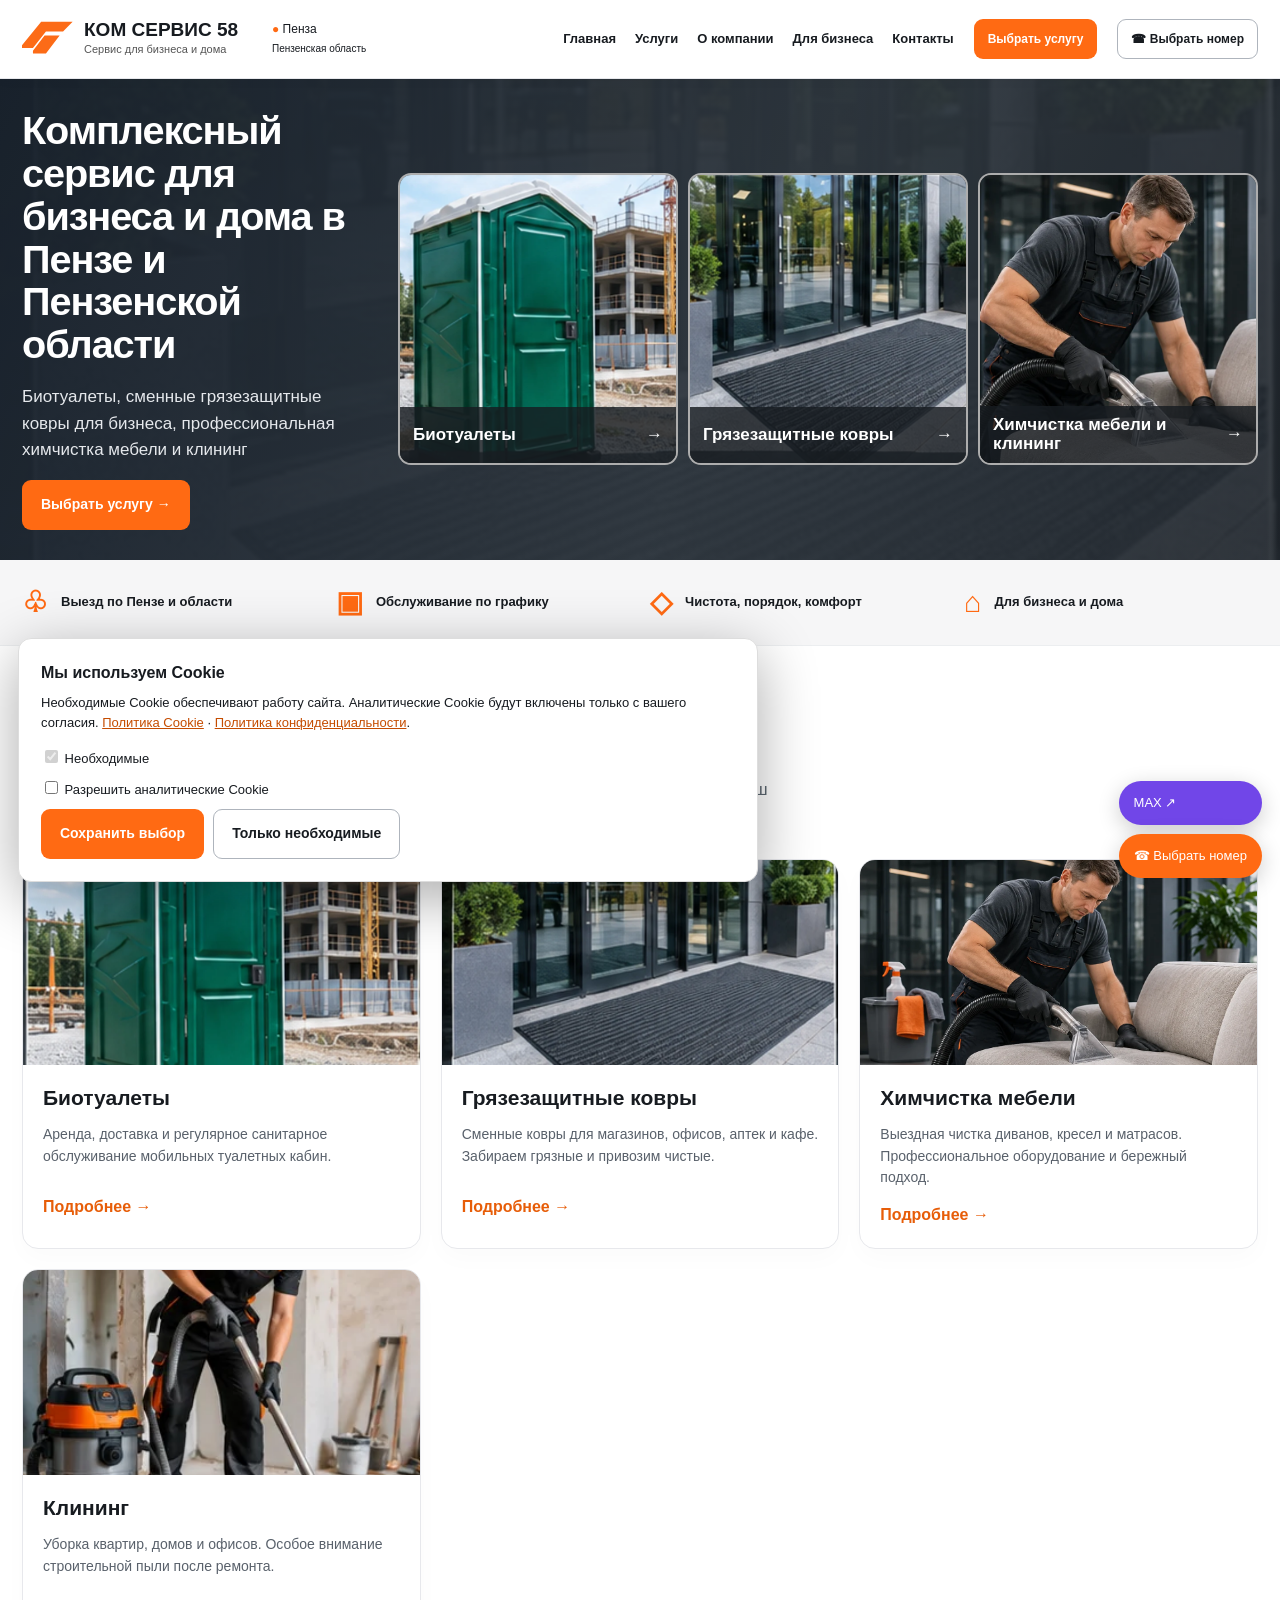
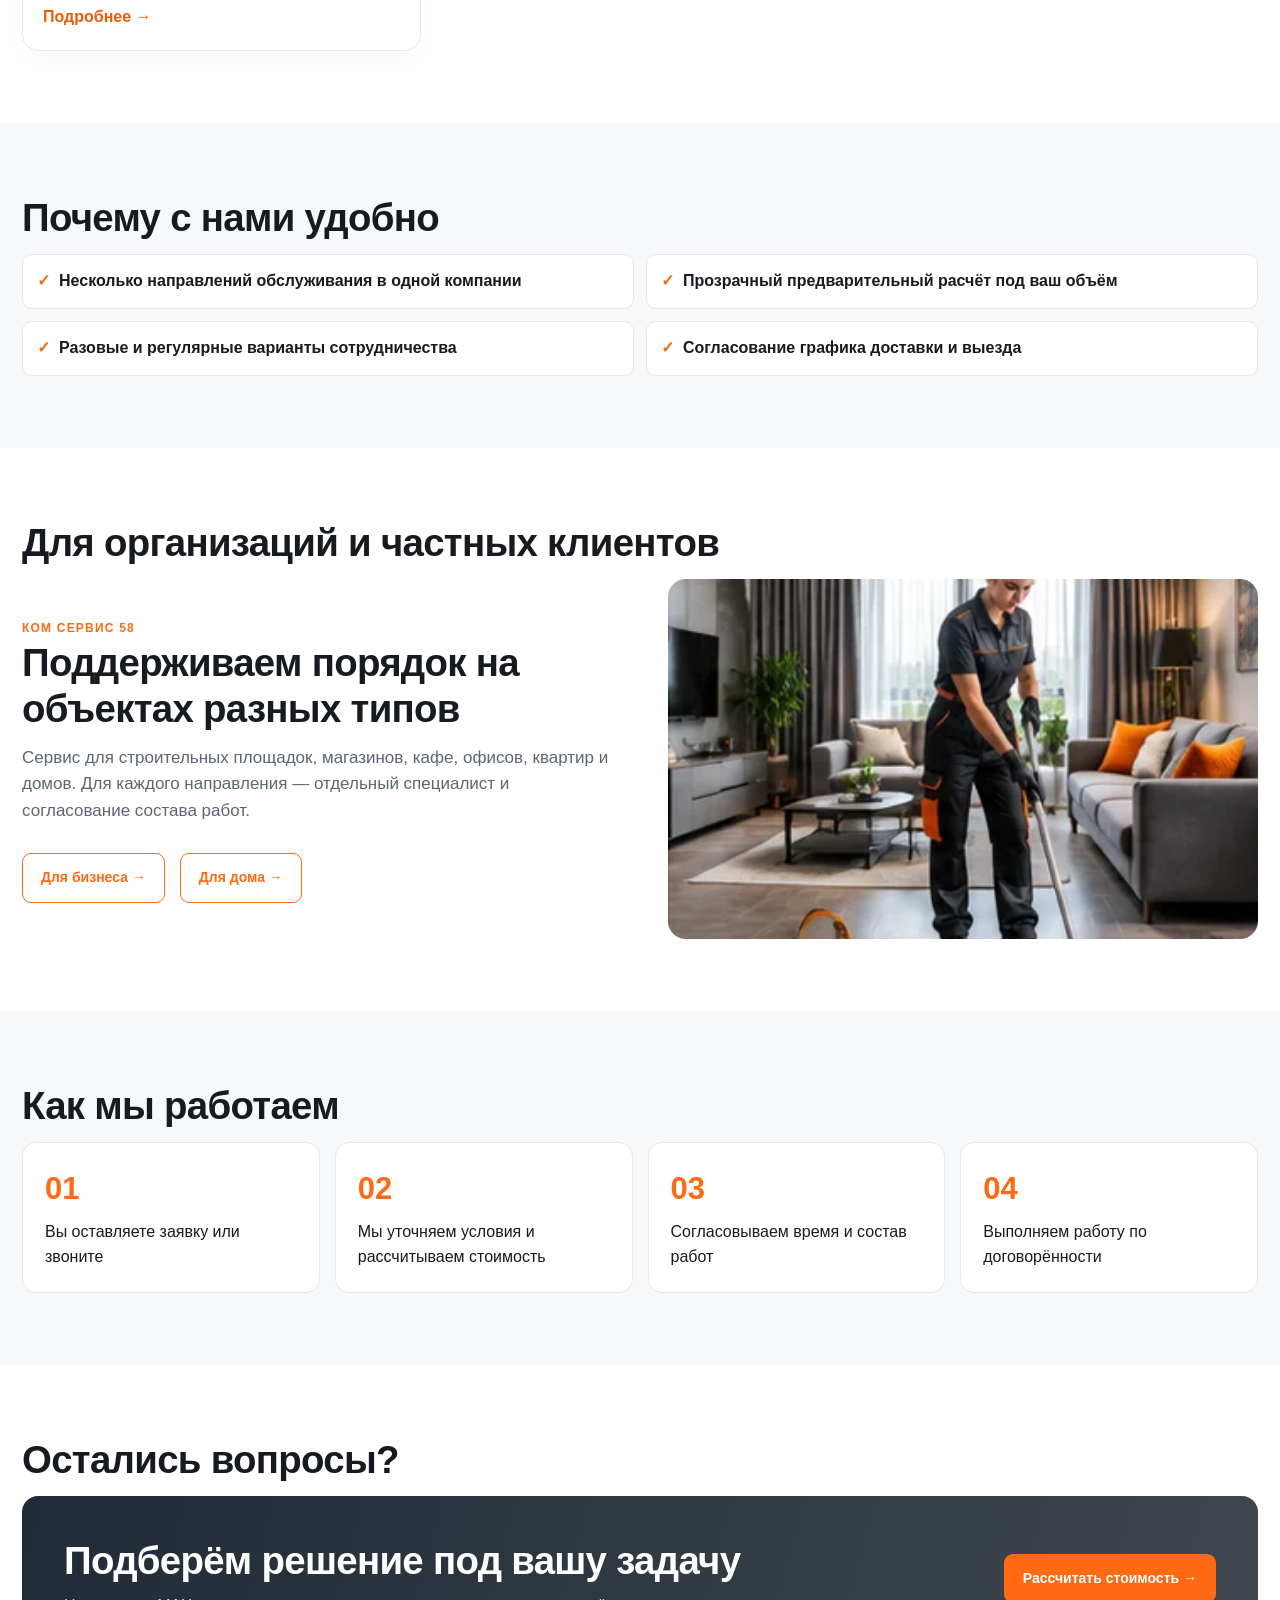
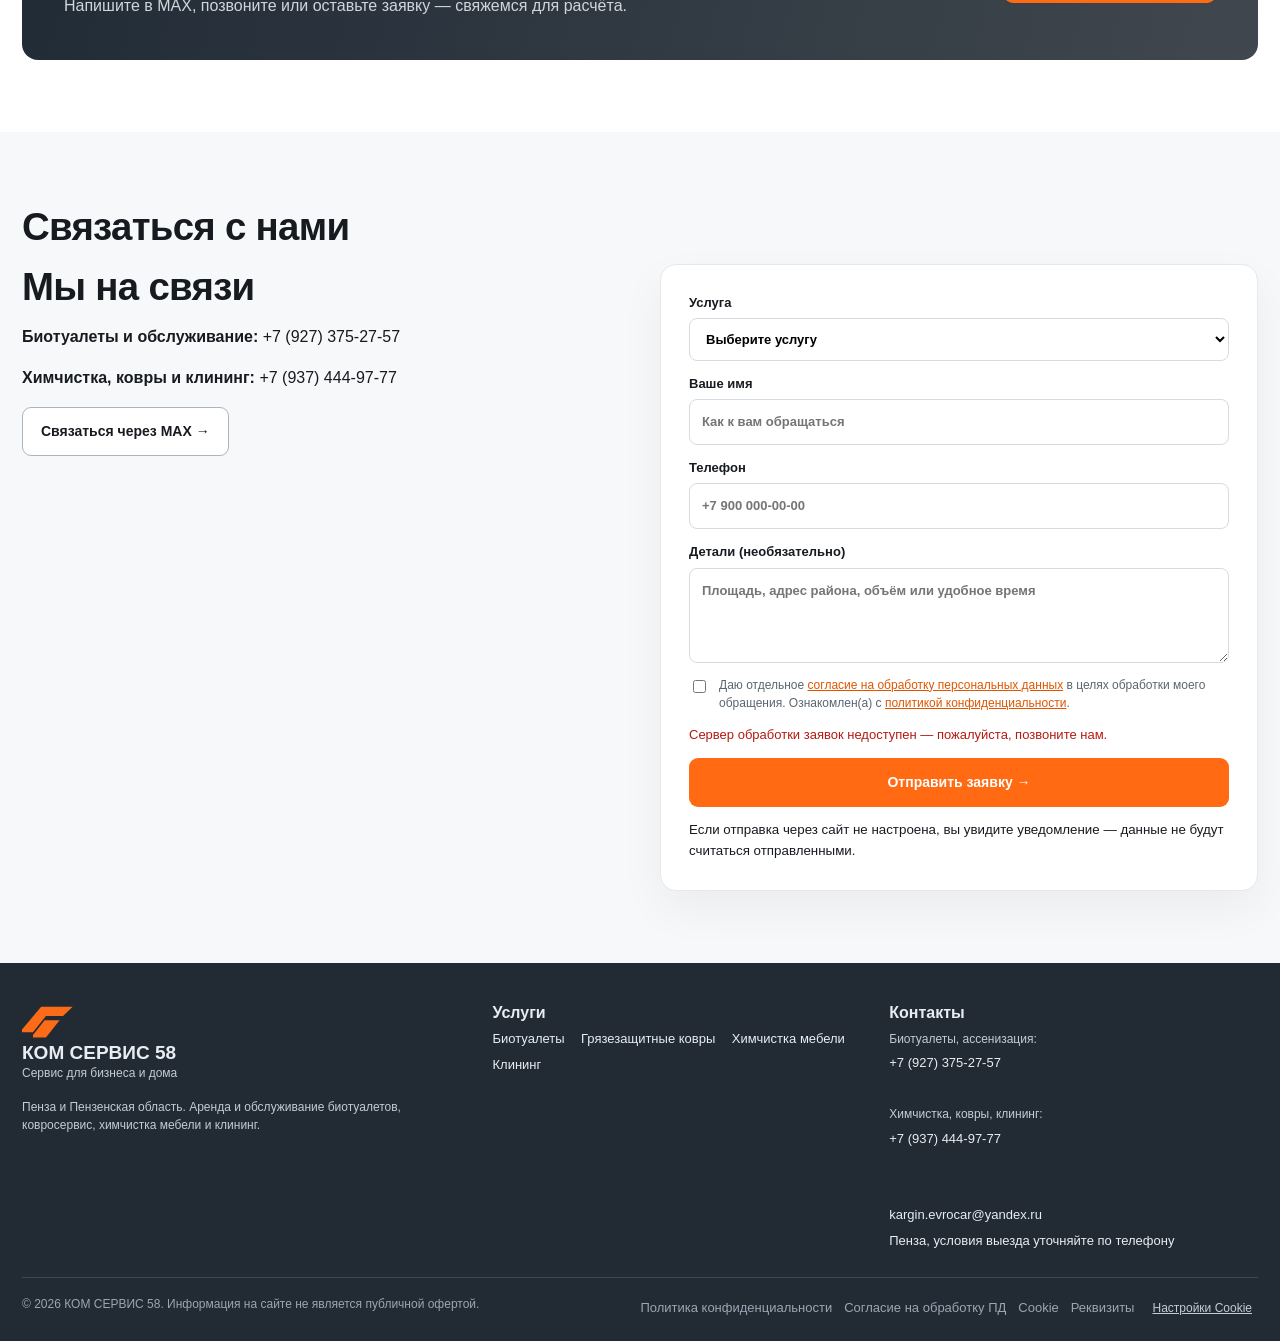
==== index.html @ 240c6630 "Add KOM SERVIS 58 website source" ====
<!DOCTYPE html>

<html lang="ru"><head><meta charset="utf-8"/><meta content="width=device-width,initial-scale=1" name="viewport"/><title>Сервис для бизнеса и дома в Пензе | КОМ СЕРВИС 58</title><meta content="Аренда и обслуживание биотуалетов, сменные грязезащитные ковры для бизнеса, химчистка мягкой мебели и клининг в Пензе. КОМ СЕРВИС 58." name="description"/><link href="https://bioservice58.ru/" rel="canonical"/><link href="/assets/logo.svg" rel="icon" type="image/svg+xml"/><link href="/assets/style.css" rel="stylesheet"/><meta content="#202832" name="theme-color"/><meta content="website" property="og:type"/><meta content="Сервис для бизнеса и дома в Пензе" property="og:title"/><meta content="Аренда и обслуживание биотуалетов, сменные грязезащитные ковры для бизнеса, химчистка мягкой мебели и клининг в Пензе. КОМ СЕРВИС 58." property="og:description"/><meta content="Выбор номера по услуге" name="service-contact-phone"/></head><body><header class="header"><div class="nav wrap"><a class="brand" href="/"><img alt="" src="/assets/logo.svg"/><span><strong>КОМ СЕРВИС 58</strong><small>Сервис для бизнеса и дома</small></span></a><div class="location"><b>●</b> Пенза<br/><small>Пензенская область</small></div><button aria-expanded="false" aria-label="Открыть меню" class="menu-toggle" type="button">☰</button><nav class="links" id="nav"><a href="/">Главная</a><a href="/#services">Услуги</a><a href="/o-kompanii/">О компании</a><a href="/dlya-biznesa/">Для бизнеса</a><a href="/kontakty/">Контакты</a></nav><button class="btn btn-orange open-modal" data-service="Консультация" type="button">Выбрать услугу</button><a class="btn btn-white" href="/kontakty/">☎ Выбрать номер</a></div></header><section class="hero"><div class="wrap hero-inner"><div><h1>Комплексный сервис для бизнеса и дома в Пензе и Пензенской области</h1><p>Биотуалеты, сменные грязезащитные ковры для бизнеса, профессиональная химчистка мебели и клининг</p><button class="btn btn-orange open-modal" data-service="Консультация" type="button">Выбрать услугу →</button></div><div class="hero-media"><a class="hero-tile" href="/biotualety/"><img alt="Аренда биотуалетов" src="/assets/img/toilet.webp"/><span class="tile-label">Биотуалеты <span>→</span></span></a><a class="hero-tile" href="/gryazezashchitnye-kovry/"><img alt="Аренда грязезащитных ковров" src="/assets/img/mat.webp"/><span class="tile-label">Грязезащитные ковры <span>→</span></span></a><a class="hero-tile" href="/himchistka-mebeli/"><img alt="Химчистка мебели и клининг" src="/assets/img/furniture-main.webp"/><span class="tile-label">Химчистка мебели и клининг <span>→</span></span></a></div></div></section><div class="features"><div class="wrap feature-grid"><div class="feature"><i>♧</i>Выезд по Пензе и области</div><div class="feature"><i>▣</i>Обслуживание по графику</div><div class="feature"><i>◇</i>Чистота, порядок, комфорт</div><div class="feature"><i>⌂</i>Для бизнеса и дома</div></div></div><section class="section"><div class="wrap"><h2>Наши услуги</h2><p class="lead">От регулярного обслуживания организаций до домашней уборки: подберём решение под ваш объект и задачу.</p><div class="cards"><article class="service-card"><a href="/biotualety/"><img alt="Биотуалеты" loading="lazy" src="/assets/img/toilet.webp"/></a><div class="card-body"><h3>Биотуалеты</h3><p>Аренда, доставка и регулярное санитарное обслуживание мобильных туалетных кабин.</p><a class="link-orange" href="/biotualety/">Подробнее →</a></div></article><article class="service-card"><a href="/gryazezashchitnye-kovry/"><img alt="Грязезащитные ковры" loading="lazy" src="/assets/img/mat.webp"/></a><div class="card-body"><h3>Грязезащитные ковры</h3><p>Сменные ковры для магазинов, офисов, аптек и кафе. Забираем грязные и привозим чистые.</p><a class="link-orange" href="/gryazezashchitnye-kovry/">Подробнее →</a></div></article><article class="service-card"><a href="/himchistka-mebeli/"><img alt="Химчистка мебели" loading="lazy" src="/assets/img/furniture-main.webp"/></a><div class="card-body"><h3>Химчистка мебели</h3><p>Выездная чистка диванов, кресел и матрасов. Профессиональное оборудование и бережный подход.</p><a class="link-orange" href="/himchistka-mebeli/">Подробнее →</a></div></article><article class="service-card"><a href="/klining/"><img alt="Клининг" loading="lazy" src="/assets/img/clean-1.webp"/></a><div class="card-body"><h3>Клининг</h3><p>Уборка квартир, домов и офисов. Особое внимание строительной пыли после ремонта.</p><a class="link-orange" href="/klining/">Подробнее →</a></div></article></div></div></section><section class="section alt"><div class="wrap"><h2>Почему с нами удобно</h2><div class="check-grid"><div class="check">Несколько направлений обслуживания в одной компании</div><div class="check">Прозрачный предварительный расчёт под ваш объём</div><div class="check">Разовые и регулярные варианты сотрудничества</div><div class="check">Согласование графика доставки и выезда</div></div></div></section><section class="section"><div class="wrap"><h2>Для организаций и частных клиентов</h2><div class="split"><div><span class="eyebrow">КОМ СЕРВИС 58</span><h2>Поддерживаем порядок на объектах разных типов</h2><p class="lead">Сервис для строительных площадок, магазинов, кафе, офисов, квартир и домов. Для каждого направления — отдельный специалист и согласование состава работ.</p><div class="mini-links"><a class="btn btn-outline" href="/dlya-biznesa/">Для бизнеса →</a><a class="btn btn-outline" href="/klining/">Для дома →</a></div></div><img alt="Клининг квартиры" loading="lazy" src="/assets/img/clean-4.webp"/></div></div></section><section class="section alt"><div class="wrap"><h2>Как мы работаем</h2><div class="steps"><div class="step"><strong>01</strong><p>Вы оставляете заявку или звоните</p></div><div class="step"><strong>02</strong><p>Мы уточняем условия и рассчитываем стоимость</p></div><div class="step"><strong>03</strong><p>Согласовываем время и состав работ</p></div><div class="step"><strong>04</strong><p>Выполняем работу по договорённости</p></div></div></div></section><section class="section"><div class="wrap"><h2>Остались вопросы?</h2><div class="cta"><div><h2>Подберём решение под вашу задачу</h2><p>Напишите в MAX, позвоните или оставьте заявку — свяжемся для расчёта.</p></div><button class="btn btn-orange open-modal" data-service="Консультация">Рассчитать стоимость →</button></div></div></section><section class="section alt"><div class="wrap"><h2>Связаться с нами</h2><div class="form-panel"><div><h2>Мы на связи</h2><div class="phone-choices"><p><strong>Биотуалеты и обслуживание: </strong><a href="tel:+79273752757">+7 (927) 375-27-57</a></p><p><strong>Химчистка, ковры и клининг: </strong><a href="tel:+79374449777">+7 (937) 444-97-77</a></p></div><a class="btn btn-white" href="/kontakty/#max">Связаться через MAX →</a></div><form action="/api/lead.php" class="form lead-form" method="post" novalidate=""><label class="field">Услуга<select name="service" required=""><option value="">Выберите услугу</option><option value="Биотуалеты">Биотуалеты</option><option value="Грязезащитные ковры">Грязезащитные ковры</option><option value="Химчистка мебели">Химчистка мебели</option><option value="Клининг">Клининг</option></select></label><label class="field">Ваше имя<input autocomplete="name" maxlength="80" name="name" placeholder="Как к вам обращаться" required="" type="text"/></label><label class="field">Телефон<input autocomplete="tel" maxlength="24" name="phone" placeholder="+7 900 000-00-00" required="" type="tel"/></label><label class="field">Детали (необязательно)<textarea maxlength="700" name="comment" placeholder="Площадь, адрес района, объём или удобное время"></textarea></label><input aria-hidden="true" autocomplete="off" name="website" style="position:absolute;left:-99999px" tabindex="-1" type="text"/><label class="consent"><input name="personal_consent" required="" type="checkbox" value="1"/> <span>Даю отдельное <a href="/soglasie-na-obrabotku/" target="_blank">согласие на обработку персональных данных</a> в целях обработки моего обращения. Ознакомлен(а) с <a href="/politika-konfidentsialnosti/" target="_blank">политикой конфиденциальности</a>.</span></label><div class="form-error" role="alert"></div><div class="form-success" role="status"></div><button class="btn btn-orange" type="submit">Отправить заявку →</button><small>Если отправка через сайт не настроена, вы увидите уведомление — данные не будут считаться отправленными.</small></form></div></div></section><footer class="foot"><div class="wrap"><div class="foot-top"><div><a class="brand" href="/"><img alt="" src="/assets/logo.svg"/><span><strong>КОМ СЕРВИС 58</strong><small>Сервис для бизнеса и дома</small></span></a><p>Пенза и Пензенская область. Аренда и обслуживание биотуалетов, ковросервис, химчистка мебели и клининг.</p></div><div><strong>Услуги</strong><br/><a href="/biotualety/">Биотуалеты</a> <a href="/gryazezashchitnye-kovry/">Грязезащитные ковры</a> <a href="/himchistka-mebeli/">Химчистка мебели</a> <a href="/klining/">Клининг</a> </div><div><strong>Контакты</strong><br/><small>Биотуалеты, ассенизация: </small><br/><a href="tel:+79273752757">+7 (927) 375-27-57</a><br/><br/><small>Химчистка, ковры, клининг: </small><br/><a href="tel:+79374449777">+7 (937) 444-97-77</a><br/><br/><br/><a href="mailto:kargin.evrocar@yandex.ru">kargin.evrocar@yandex.ru</a><br/><a href="/kontakty/">Пенза, условия выезда уточняйте по телефону</a></div></div><div class="foot-bottom"><div>© 2026 КОМ СЕРВИС 58. Информация на сайте не является публичной офертой.</div><div><a href="/politika-konfidentsialnosti/">Политика конфиденциальности</a><a href="/soglasie-na-obrabotku/">Согласие на обработку ПД</a><a href="/cookie-policy/">Cookie</a><a href="/rekvizity/">Реквизиты</a><button id="cookie-settings" style="border:0;background:none;color:#c2ccd4;text-decoration:underline;cursor:pointer" type="button">Настройки Cookie</button></div></div></div></footer><div class="float-actions"><a class="max" href="/kontakty/#max">MAX ↗</a><a class="call" href="/kontakty/">☎ Выбрать номер</a></div><div aria-label="Настройки Cookie" class="cookie" id="cookie-banner" role="dialog"><strong>Мы используем Cookie</strong><p>Необходимые Cookie обеспечивают работу сайта. Аналитические Cookie будут включены только с вашего согласия. <a href="/cookie-policy/">Политика Cookie</a> · <a href="/politika-konfidentsialnosti/">Политика конфиденциальности</a>.</p><label><input checked="" disabled="" type="checkbox"/> Необходимые</label><label><input id="cookie-analytics" type="checkbox"/> Разрешить аналитические Cookie</label><div class="buttons"><button class="btn btn-orange" id="cookie-save" type="button">Сохранить выбор</button><button class="btn btn-white" id="cookie-reject" type="button">Только необходимые</button></div></div><div aria-label="Заявка" aria-modal="true" class="modal-back" id="lead-modal" role="dialog"><div class="modal"><button aria-label="Закрыть" class="close-modal" type="button">×</button><h2>Рассчитаем стоимость</h2><p>Оставьте заявку: перезвоним и уточним детали.</p><form action="/api/lead.php" class="form lead-form" method="post" novalidate=""><label class="field">Услуга<select name="service" required=""><option value="">Выберите услугу</option><option value="Биотуалеты">Биотуалеты</option><option value="Грязезащитные ковры">Грязезащитные ковры</option><option value="Химчистка мебели">Химчистка мебели</option><option value="Клининг">Клининг</option></select></label><label class="field">Ваше имя<input autocomplete="name" maxlength="80" name="name" placeholder="Как к вам обращаться" required="" type="text"/></label><label class="field">Телефон<input autocomplete="tel" maxlength="24" name="phone" placeholder="+7 900 000-00-00" required="" type="tel"/></label><label class="field">Детали (необязательно)<textarea maxlength="700" name="comment" placeholder="Площадь, адрес района, объём или удобное время"></textarea></label><input aria-hidden="true" autocomplete="off" name="website" style="position:absolute;left:-99999px" tabindex="-1" type="text"/><label class="consent"><input name="personal_consent" required="" type="checkbox" value="1"/> <span>Даю отдельное <a href="/soglasie-na-obrabotku/" target="_blank">согласие на обработку персональных данных</a> в целях обработки моего обращения. Ознакомлен(а) с <a href="/politika-konfidentsialnosti/" target="_blank">политикой конфиденциальности</a>.</span></label><div class="form-error" role="alert"></div><div class="form-success" role="status"></div><button class="btn btn-orange" type="submit">Отправить заявку →</button><small>Если отправка через сайт не настроена, вы увидите уведомление — данные не будут считаться отправленными.</small></form></div></div><script defer="" src="/assets/main.js"></script></body></html>
---- assets/style.css ----
@import url('');:root{--ink:#171b20;--charcoal:#242b32;--dark:#121920;--orange:#ff6a13;--light:#f5f6f7;--muted:#78818b;--edge:#e7e8ec}*{box-sizing:border-box}html{scroll-behavior:smooth}body{margin:0;color:var(--ink);background:#fff;font-family:Arial,Helvetica,sans-serif;line-height:1.55}a{color:inherit;text-decoration:none}button,input,textarea,select{font:inherit}button{cursor:pointer}img{max-width:100%;display:block}.wrap{width:min(1240px,calc(100% - 44px));margin:auto}.header{position:sticky;z-index:30;top:0;background:#fff;border-bottom:1px solid var(--edge);box-shadow:0 2px 10px #0000000a}.nav{display:flex;align-items:center;gap:20px;min-height:78px}.brand{display:flex;align-items:center;gap:10px;min-width:230px}.brand img{width:52px}.brand strong{font-size:19px;line-height:1.1;display:block}.brand small{font-size:11px;display:block;color:#555}.location{font-size:12px;white-space:nowrap}.location b{color:var(--orange)}.links{display:flex;gap:19px;align-items:center;margin-left:auto;font-size:13px;font-weight:700}.links a:hover,.foot a:hover{color:var(--orange)}.btn{display:inline-flex;gap:9px;align-items:center;justify-content:center;border-radius:9px;padding:13px 18px;font-weight:700;font-size:14px;border:1px solid transparent;transition:.2s;cursor:pointer;text-align:center}.btn:hover{transform:translateY(-2px)}.btn-orange{color:#fff;background:var(--orange)}.btn-white{background:#fff;color:var(--ink);border-color:#aeb4bc}.btn-outline{background:transparent;border-color:var(--orange);color:var(--orange)}.nav>.btn{padding:10px 13px;font-size:12px}.menu-toggle{display:none;border:0;background:transparent;font-size:25px}.hero{background:linear-gradient(115deg,#1b242f,#343c44 57%,#20262d);color:#fff;position:relative;overflow:hidden}.hero:before{content:'';position:absolute;inset:0;background:linear-gradient(115deg,#111a24ee,#21272a99),url('img/mat.webp') center/cover;opacity:.24}.hero-inner{position:relative;display:grid;grid-template-columns:350px 1fr;gap:26px;align-items:center;min-height:392px;padding:30px 0}.hero h1{font-size:clamp(30px,3.1vw,44px);line-height:1.08;margin:0 0 18px;letter-spacing:-1.1px}.hero p{font-size:17px;max-width:350px;color:#e5e8ec}.hero-media{display:grid;grid-template-columns:repeat(3,1fr);gap:10px;align-items:stretch}.hero-tile{position:relative;height:292px;overflow:hidden;border:2px solid #fff9;border-radius:13px;background:#333}.hero-tile img{width:100%;height:100%;object-fit:cover;transition:.3s}.hero-tile:hover img{transform:scale(1.045)}.tile-label{position:absolute;bottom:0;left:0;right:0;background:#171c21cf;color:#fff;font-size:17px;font-weight:700;min-height:56px;display:flex;align-items:center;padding:10px 13px;line-height:1.1}.tile-label span{margin-left:auto}.features{background:#f6f6f7;border-bottom:1px solid #eceef0}.feature-grid{display:grid;grid-template-columns:repeat(4,1fr);gap:20px;padding:20px 0}.feature{display:flex;align-items:center;gap:13px;font-weight:700;font-size:13px}.feature i{font-style:normal;font-size:29px;color:var(--orange)}section.section{padding:72px 0}.section.alt{background:#f7f8f9}.section h2{font-size:clamp(27px,3vw,40px);letter-spacing:-.7px;line-height:1.18;margin:0 0 14px}.lead{font-size:17px;color:#5c6771;max-width:790px;margin:0 0 29px}.section-head{display:flex;align-items:end;justify-content:space-between;gap:20px}.cards{display:grid;grid-template-columns:repeat(3,1fr);gap:20px}.service-card{border:1px solid var(--edge);border-radius:16px;overflow:hidden;background:#fff;box-shadow:0 10px 25px #11111105}.service-card img{width:100%;height:205px;object-fit:cover}.service-card .card-body{padding:20px}.service-card h3{font-size:21px;line-height:1.2;margin:0 0 10px}.service-card p{color:#59616b;min-height:57px;font-size:14px}.link-orange{color:#e75d08;font-weight:700}.split{display:grid;grid-template-columns:1fr 1fr;gap:55px;align-items:center}.split img{border-radius:18px;width:100%;height:360px;object-fit:cover}.check-grid{display:grid;grid-template-columns:repeat(2,1fr);gap:12px}.check{padding:14px 15px 14px 36px;position:relative;border:1px solid var(--edge);background:#fff;border-radius:10px;font-weight:600}.check:before{content:'✓';position:absolute;left:14px;color:#f46a14}.steps{display:grid;grid-template-columns:repeat(4,1fr);gap:15px}.step{padding:22px;border:1px solid var(--edge);border-radius:14px;background:#fff}.step strong{display:block;color:var(--orange);font-size:31px}.step p{margin:7px 0 0}.cta{background:linear-gradient(105deg,#212b36,#40474e);color:#fff;border-radius:16px;padding:42px;display:flex;align-items:center;justify-content:space-between;gap:30px}.cta h2{margin:0 0 10px}.cta p{margin:0;color:#d1d5da}.form-panel{display:grid;grid-template-columns:1fr 1fr;gap:40px;align-items:start}.form{background:#fff;border:1px solid var(--edge);box-shadow:0 18px 45px #0000000d;padding:28px;border-radius:16px;display:grid;gap:13px}.field{display:grid;gap:5px;font-size:13px;font-weight:700}.field input,.field textarea,.field select{border:1px solid #d6dbe1;border-radius:8px;padding:12px;background:#fff;min-width:0}.field textarea{min-height:95px;resize:vertical}.consent{font-size:12px;line-height:1.5;color:#5b6570;display:flex;align-items:flex-start;gap:10px}.consent a{color:#df5600;text-decoration:underline}.consent input{margin-top:4px;accent-color:var(--orange)}.form-error{display:none;color:#b51a12;font-size:13px}.form-success{display:none;color:#126436;font-size:13px}.eyebrow{letter-spacing:.1em;text-transform:uppercase;font-size:12px;color:var(--orange);font-weight:800}.page-hero{background:#1d252e;color:#fff;padding:75px 0 65px;overflow:hidden}.page-hero .split{grid-template-columns:1.06fr .94fr}.page-hero h1{font-size:clamp(36px,4vw,55px);line-height:1.1;margin:10px 0 18px}.page-hero p{color:#dae0e5;font-size:17px}.page-hero img{height:340px;border-radius:18px;object-fit:cover;width:100%}.breadcrumbs{margin:0 0 20px;font-size:12px;color:#afb8c0}.breadcrumbs a{text-decoration:underline}.faq details{padding:19px 0;border-bottom:1px solid var(--edge)}.faq summary{font-size:18px;cursor:pointer;font-weight:700}.faq p{color:#586471}.legal{max-width:850px;margin:60px auto 90px}.legal h1{font-size:38px;line-height:1.15}.legal h2{font-size:24px;margin-top:36px}.legal p,.legal li{color:#48535e}.notice{padding:17px 21px;background:#fff3e9;border:1px solid #f4c39b;border-radius:10px}.foot{background:#222a33;color:#e8edf2;padding:38px 0 20px}.foot-top{display:grid;grid-template-columns:1.2fr 1fr 1fr;gap:28px}.foot a{display:inline-block;margin:3px 12px 3px 0;font-size:13px}.foot p,.foot small{color:#c2ccd4;font-size:12px}.foot-bottom{padding-top:17px;margin-top:23px;border-top:1px solid #ffffff22;display:flex;justify-content:space-between;gap:12px;font-size:12px;color:#9aa6b3}.cookie{position:fixed;z-index:80;bottom:18px;left:18px;right:18px;max-width:740px;background:#fff;box-shadow:0 15px 60px #0005;border:1px solid #ddd;border-radius:13px;padding:22px;display:none}.cookie p{margin:7px 0 14px;font-size:13px}.cookie .buttons{display:flex;flex-wrap:wrap;gap:9px}.cookie label{font-size:13px;display:block;margin:9px 0}.cookie a{text-decoration:underline;color:#c54c00}.float-actions{position:fixed;bottom:22px;right:18px;display:flex;flex-direction:column;gap:9px;z-index:22}.float-actions a{border-radius:40px;box-shadow:0 6px 22px #0003;padding:12px 15px;font-size:13px}.float-actions .max{background:#7146e8;color:#fff}.float-actions .call{background:#ff6a13;color:#fff}.modal-back{position:fixed;z-index:75;inset:0;display:none;background:#0009;align-items:center;justify-content:center;padding:15px}.modal-back.open{display:flex}.modal{background:#fff;border-radius:18px;padding:28px;width:min(520px,100%);max-height:92vh;overflow:auto;position:relative}.close-modal{position:absolute;right:14px;top:11px;font-size:26px;background:transparent;border:0}.mini-links{display:flex;gap:15px;flex-wrap:wrap}.notready{background:#fff3e8;padding:10px;border-radius:8px;color:#693514;font-size:12px}@media(max-width:1070px){.nav{flex-wrap:wrap;min-height:72px}.links{display:none;order:10;width:100%;flex-direction:column;align-items:flex-start;padding:12px 0}.links.open{display:flex}.menu-toggle{display:block;margin-left:auto}.nav>.btn{display:none}.hero-inner{grid-template-columns:1fr}.hero p{max-width:700px}.hero-media{max-width:100%}.location{display:none}}@media(max-width:700px){.wrap{width:min(100% - 30px,1240px)}.brand{min-width:auto}.brand strong{font-size:16px}.brand img{width:42px}.hero-inner{padding:40px 0}.hero-media{grid-template-columns:1fr 1fr}.hero-tile{height:210px}.hero-tile:last-child{grid-column:1/-1;height:200px}.hero-tile:last-child img{object-position:center 36%}.tile-label{font-size:14px;min-height:44px}.feature-grid{grid-template-columns:1fr 1fr}.feature{font-size:12px}.cards,.split,.steps,.form-panel,.foot-top{grid-template-columns:1fr}.check-grid{grid-template-columns:1fr}.page-hero .split{grid-template-columns:1fr}.page-hero img{height:230px}.section.section{padding:48px 0}.cta{padding:26px;flex-direction:column;align-items:start}.section-head{align-items:start;flex-direction:column}.foot-bottom{display:block}.legal{padding:0 16px}.cookie{left:10px;right:10px;bottom:10px;padding:17px}.float-actions{bottom:12px;right:11px}.float-actions a{padding:10px 12px}}
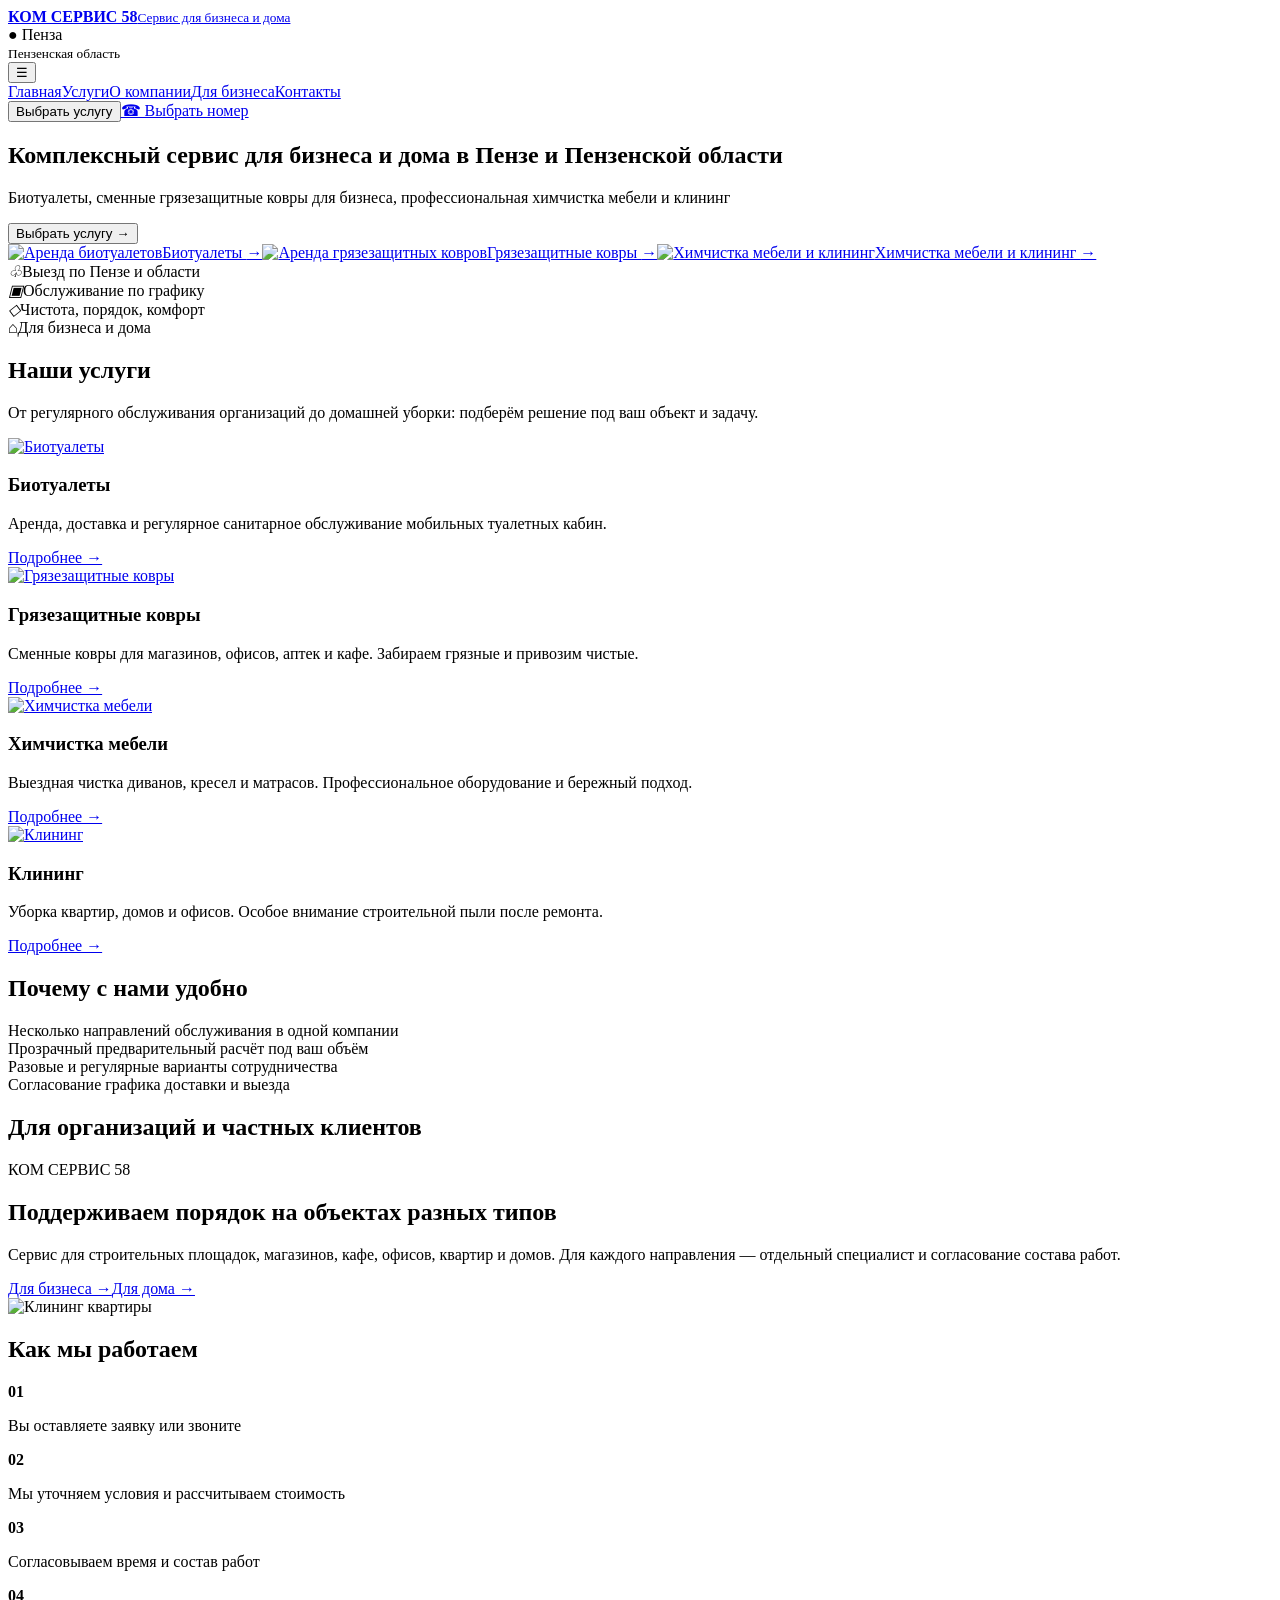
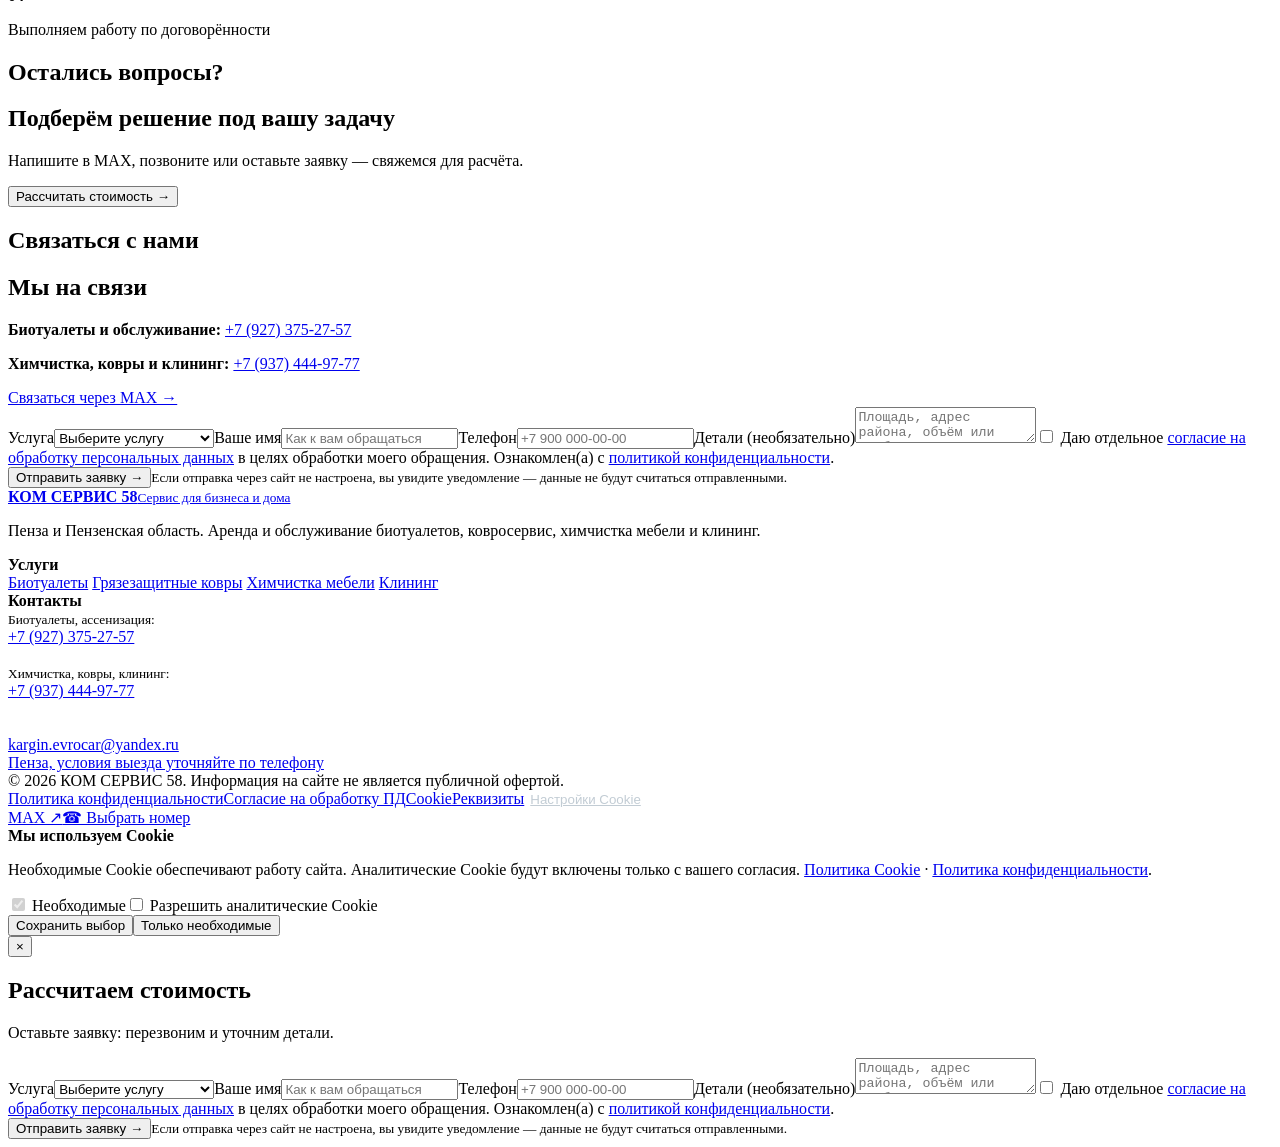
==== commit 4593fa10: "Prepare static GitHub Pages preview paths" ====
--- a/index.html
+++ b/index.html
@@ -1,3 +1,3 @@
 <!DOCTYPE html>
 
-<html lang="ru"><head><meta charset="utf-8"/><meta content="width=device-width,initial-scale=1" name="viewport"/><title>Сервис для бизнеса и дома в Пензе | КОМ СЕРВИС 58</title><meta content="Аренда и обслуживание биотуалетов, сменные грязезащитные ковры для бизнеса, химчистка мягкой мебели и клининг в Пензе. КОМ СЕРВИС 58." name="description"/><link href="https://bioservice58.ru/" rel="canonical"/><link href="/assets/logo.svg" rel="icon" type="image/svg+xml"/><link href="/assets/style.css" rel="stylesheet"/><meta content="#202832" name="theme-color"/><meta content="website" property="og:type"/><meta content="Сервис для бизнеса и дома в Пензе" property="og:title"/><meta content="Аренда и обслуживание биотуалетов, сменные грязезащитные ковры для бизнеса, химчистка мягкой мебели и клининг в Пензе. КОМ СЕРВИС 58." property="og:description"/><meta content="Выбор номера по услуге" name="service-contact-phone"/></head><body><header class="header"><div class="nav wrap"><a class="brand" href="/"><img alt="" src="/assets/logo.svg"/><span><strong>КОМ СЕРВИС 58</strong><small>Сервис для бизнеса и дома</small></span></a><div class="location"><b>●</b> Пенза<br/><small>Пензенская область</small></div><button aria-expanded="false" aria-label="Открыть меню" class="menu-toggle" type="button">☰</button><nav class="links" id="nav"><a href="/">Главная</a><a href="/#services">Услуги</a><a href="/o-kompanii/">О компании</a><a href="/dlya-biznesa/">Для бизнеса</a><a href="/kontakty/">Контакты</a></nav><button class="btn btn-orange open-modal" data-service="Консультация" type="button">Выбрать услугу</button><a class="btn btn-white" href="/kontakty/">☎ Выбрать номер</a></div></header><section class="hero"><div class="wrap hero-inner"><div><h1>Комплексный сервис для бизнеса и дома в Пензе и Пензенской области</h1><p>Биотуалеты, сменные грязезащитные ковры для бизнеса, профессиональная химчистка мебели и клининг</p><button class="btn btn-orange open-modal" data-service="Консультация" type="button">Выбрать услугу →</button></div><div class="hero-media"><a class="hero-tile" href="/biotualety/"><img alt="Аренда биотуалетов" src="/assets/img/toilet.webp"/><span class="tile-label">Биотуалеты <span>→</span></span></a><a class="hero-tile" href="/gryazezashchitnye-kovry/"><img alt="Аренда грязезащитных ковров" src="/assets/img/mat.webp"/><span class="tile-label">Грязезащитные ковры <span>→</span></span></a><a class="hero-tile" href="/himchistka-mebeli/"><img alt="Химчистка мебели и клининг" src="/assets/img/furniture-main.webp"/><span class="tile-label">Химчистка мебели и клининг <span>→</span></span></a></div></div></section><div class="features"><div class="wrap feature-grid"><div class="feature"><i>♧</i>Выезд по Пензе и области</div><div class="feature"><i>▣</i>Обслуживание по графику</div><div class="feature"><i>◇</i>Чистота, порядок, комфорт</div><div class="feature"><i>⌂</i>Для бизнеса и дома</div></div></div><section class="section"><div class="wrap"><h2>Наши услуги</h2><p class="lead">От регулярного обслуживания организаций до домашней уборки: подберём решение под ваш объект и задачу.</p><div class="cards"><article class="service-card"><a href="/biotualety/"><img alt="Биотуалеты" loading="lazy" src="/assets/img/toilet.webp"/></a><div class="card-body"><h3>Биотуалеты</h3><p>Аренда, доставка и регулярное санитарное обслуживание мобильных туалетных кабин.</p><a class="link-orange" href="/biotualety/">Подробнее →</a></div></article><article class="service-card"><a href="/gryazezashchitnye-kovry/"><img alt="Грязезащитные ковры" loading="lazy" src="/assets/img/mat.webp"/></a><div class="card-body"><h3>Грязезащитные ковры</h3><p>Сменные ковры для магазинов, офисов, аптек и кафе. Забираем грязные и привозим чистые.</p><a class="link-orange" href="/gryazezashchitnye-kovry/">Подробнее →</a></div></article><article class="service-card"><a href="/himchistka-mebeli/"><img alt="Химчистка мебели" loading="lazy" src="/assets/img/furniture-main.webp"/></a><div class="card-body"><h3>Химчистка мебели</h3><p>Выездная чистка диванов, кресел и матрасов. Профессиональное оборудование и бережный подход.</p><a class="link-orange" href="/himchistka-mebeli/">Подробнее →</a></div></article><article class="service-card"><a href="/klining/"><img alt="Клининг" loading="lazy" src="/assets/img/clean-1.webp"/></a><div class="card-body"><h3>Клининг</h3><p>Уборка квартир, домов и офисов. Особое внимание строительной пыли после ремонта.</p><a class="link-orange" href="/klining/">Подробнее →</a></div></article></div></div></section><section class="section alt"><div class="wrap"><h2>Почему с нами удобно</h2><div class="check-grid"><div class="check">Несколько направлений обслуживания в одной компании</div><div class="check">Прозрачный предварительный расчёт под ваш объём</div><div class="check">Разовые и регулярные варианты сотрудничества</div><div class="check">Согласование графика доставки и выезда</div></div></div></section><section class="section"><div class="wrap"><h2>Для организаций и частных клиентов</h2><div class="split"><div><span class="eyebrow">КОМ СЕРВИС 58</span><h2>Поддерживаем порядок на объектах разных типов</h2><p class="lead">Сервис для строительных площадок, магазинов, кафе, офисов, квартир и домов. Для каждого направления — отдельный специалист и согласование состава работ.</p><div class="mini-links"><a class="btn btn-outline" href="/dlya-biznesa/">Для бизнеса →</a><a class="btn btn-outline" href="/klining/">Для дома →</a></div></div><img alt="Клининг квартиры" loading="lazy" src="/assets/img/clean-4.webp"/></div></div></section><section class="section alt"><div class="wrap"><h2>Как мы работаем</h2><div class="steps"><div class="step"><strong>01</strong><p>Вы оставляете заявку или звоните</p></div><div class="step"><strong>02</strong><p>Мы уточняем условия и рассчитываем стоимость</p></div><div class="step"><strong>03</strong><p>Согласовываем время и состав работ</p></div><div class="step"><strong>04</strong><p>Выполняем работу по договорённости</p></div></div></div></section><section class="section"><div class="wrap"><h2>Остались вопросы?</h2><div class="cta"><div><h2>Подберём решение под вашу задачу</h2><p>Напишите в MAX, позвоните или оставьте заявку — свяжемся для расчёта.</p></div><button class="btn btn-orange open-modal" data-service="Консультация">Рассчитать стоимость →</button></div></div></section><section class="section alt"><div class="wrap"><h2>Связаться с нами</h2><div class="form-panel"><div><h2>Мы на связи</h2><div class="phone-choices"><p><strong>Биотуалеты и обслуживание: </strong><a href="tel:+79273752757">+7 (927) 375-27-57</a></p><p><strong>Химчистка, ковры и клининг: </strong><a href="tel:+79374449777">+7 (937) 444-97-77</a></p></div><a class="btn btn-white" href="/kontakty/#max">Связаться через MAX →</a></div><form action="/api/lead.php" class="form lead-form" method="post" novalidate=""><label class="field">Услуга<select name="service" required=""><option value="">Выберите услугу</option><option value="Биотуалеты">Биотуалеты</option><option value="Грязезащитные ковры">Грязезащитные ковры</option><option value="Химчистка мебели">Химчистка мебели</option><option value="Клининг">Клининг</option></select></label><label class="field">Ваше имя<input autocomplete="name" maxlength="80" name="name" placeholder="Как к вам обращаться" required="" type="text"/></label><label class="field">Телефон<input autocomplete="tel" maxlength="24" name="phone" placeholder="+7 900 000-00-00" required="" type="tel"/></label><label class="field">Детали (необязательно)<textarea maxlength="700" name="comment" placeholder="Площадь, адрес района, объём или удобное время"></textarea></label><input aria-hidden="true" autocomplete="off" name="website" style="position:absolute;left:-99999px" tabindex="-1" type="text"/><label class="consent"><input name="personal_consent" required="" type="checkbox" value="1"/> <span>Даю отдельное <a href="/soglasie-na-obrabotku/" target="_blank">согласие на обработку персональных данных</a> в целях обработки моего обращения. Ознакомлен(а) с <a href="/politika-konfidentsialnosti/" target="_blank">политикой конфиденциальности</a>.</span></label><div class="form-error" role="alert"></div><div class="form-success" role="status"></div><button class="btn btn-orange" type="submit">Отправить заявку →</button><small>Если отправка через сайт не настроена, вы увидите уведомление — данные не будут считаться отправленными.</small></form></div></div></section><footer class="foot"><div class="wrap"><div class="foot-top"><div><a class="brand" href="/"><img alt="" src="/assets/logo.svg"/><span><strong>КОМ СЕРВИС 58</strong><small>Сервис для бизнеса и дома</small></span></a><p>Пенза и Пензенская область. Аренда и обслуживание биотуалетов, ковросервис, химчистка мебели и клининг.</p></div><div><strong>Услуги</strong><br/><a href="/biotualety/">Биотуалеты</a> <a href="/gryazezashchitnye-kovry/">Грязезащитные ковры</a> <a href="/himchistka-mebeli/">Химчистка мебели</a> <a href="/klining/">Клининг</a> </div><div><strong>Контакты</strong><br/><small>Биотуалеты, ассенизация: </small><br/><a href="tel:+79273752757">+7 (927) 375-27-57</a><br/><br/><small>Химчистка, ковры, клининг: </small><br/><a href="tel:+79374449777">+7 (937) 444-97-77</a><br/><br/><br/><a href="mailto:kargin.evrocar@yandex.ru">kargin.evrocar@yandex.ru</a><br/><a href="/kontakty/">Пенза, условия выезда уточняйте по телефону</a></div></div><div class="foot-bottom"><div>© 2026 КОМ СЕРВИС 58. Информация на сайте не является публичной офертой.</div><div><a href="/politika-konfidentsialnosti/">Политика конфиденциальности</a><a href="/soglasie-na-obrabotku/">Согласие на обработку ПД</a><a href="/cookie-policy/">Cookie</a><a href="/rekvizity/">Реквизиты</a><button id="cookie-settings" style="border:0;background:none;color:#c2ccd4;text-decoration:underline;cursor:pointer" type="button">Настройки Cookie</button></div></div></div></footer><div class="float-actions"><a class="max" href="/kontakty/#max">MAX ↗</a><a class="call" href="/kontakty/">☎ Выбрать номер</a></div><div aria-label="Настройки Cookie" class="cookie" id="cookie-banner" role="dialog"><strong>Мы используем Cookie</strong><p>Необходимые Cookie обеспечивают работу сайта. Аналитические Cookie будут включены только с вашего согласия. <a href="/cookie-policy/">Политика Cookie</a> · <a href="/politika-konfidentsialnosti/">Политика конфиденциальности</a>.</p><label><input checked="" disabled="" type="checkbox"/> Необходимые</label><label><input id="cookie-analytics" type="checkbox"/> Разрешить аналитические Cookie</label><div class="buttons"><button class="btn btn-orange" id="cookie-save" type="button">Сохранить выбор</button><button class="btn btn-white" id="cookie-reject" type="button">Только необходимые</button></div></div><div aria-label="Заявка" aria-modal="true" class="modal-back" id="lead-modal" role="dialog"><div class="modal"><button aria-label="Закрыть" class="close-modal" type="button">×</button><h2>Рассчитаем стоимость</h2><p>Оставьте заявку: перезвоним и уточним детали.</p><form action="/api/lead.php" class="form lead-form" method="post" novalidate=""><label class="field">Услуга<select name="service" required=""><option value="">Выберите услугу</option><option value="Биотуалеты">Биотуалеты</option><option value="Грязезащитные ковры">Грязезащитные ковры</option><option value="Химчистка мебели">Химчистка мебели</option><option value="Клининг">Клининг</option></select></label><label class="field">Ваше имя<input autocomplete="name" maxlength="80" name="name" placeholder="Как к вам обращаться" required="" type="text"/></label><label class="field">Телефон<input autocomplete="tel" maxlength="24" name="phone" placeholder="+7 900 000-00-00" required="" type="tel"/></label><label class="field">Детали (необязательно)<textarea maxlength="700" name="comment" placeholder="Площадь, адрес района, объём или удобное время"></textarea></label><input aria-hidden="true" autocomplete="off" name="website" style="position:absolute;left:-99999px" tabindex="-1" type="text"/><label class="consent"><input name="personal_consent" required="" type="checkbox" value="1"/> <span>Даю отдельное <a href="/soglasie-na-obrabotku/" target="_blank">согласие на обработку персональных данных</a> в целях обработки моего обращения. Ознакомлен(а) с <a href="/politika-konfidentsialnosti/" target="_blank">политикой конфиденциальности</a>.</span></label><div class="form-error" role="alert"></div><div class="form-success" role="status"></div><button class="btn btn-orange" type="submit">Отправить заявку →</button><small>Если отправка через сайт не настроена, вы увидите уведомление — данные не будут считаться отправленными.</small></form></div></div><script defer="" src="/assets/main.js"></script></body></html>+<html lang="ru"><head><meta charset="utf-8"/><meta content="width=device-width,initial-scale=1" name="viewport"/><title>Сервис для бизнеса и дома в Пензе | КОМ СЕРВИС 58</title><meta content="Аренда и обслуживание биотуалетов, сменные грязезащитные ковры для бизнеса, химчистка мягкой мебели и клининг в Пензе. КОМ СЕРВИС 58." name="description"/><link href="https://bioservice58.ru/" rel="canonical"/><link href="/kom-servis-58-site/assets/logo.svg" rel="icon" type="image/svg+xml"/><link href="/kom-servis-58-site/assets/style.css" rel="stylesheet"/><meta content="#202832" name="theme-color"/><meta content="website" property="og:type"/><meta content="Сервис для бизнеса и дома в Пензе" property="og:title"/><meta content="Аренда и обслуживание биотуалетов, сменные грязезащитные ковры для бизнеса, химчистка мягкой мебели и клининг в Пензе. КОМ СЕРВИС 58." property="og:description"/><meta content="Выбор номера по услуге" name="service-contact-phone"/></head><body><header class="header"><div class="nav wrap"><a class="brand" href="/kom-servis-58-site/"><img alt="" src="/kom-servis-58-site/assets/logo.svg"/><span><strong>КОМ СЕРВИС 58</strong><small>Сервис для бизнеса и дома</small></span></a><div class="location"><b>●</b> Пенза<br/><small>Пензенская область</small></div><button aria-expanded="false" aria-label="Открыть меню" class="menu-toggle" type="button">☰</button><nav class="links" id="nav"><a href="/kom-servis-58-site/">Главная</a><a href="/kom-servis-58-site/#services">Услуги</a><a href="/kom-servis-58-site/o-kompanii/">О компании</a><a href="/kom-servis-58-site/dlya-biznesa/">Для бизнеса</a><a href="/kom-servis-58-site/kontakty/">Контакты</a></nav><button class="btn btn-orange open-modal" data-service="Консультация" type="button">Выбрать услугу</button><a class="btn btn-white" href="/kom-servis-58-site/kontakty/">☎ Выбрать номер</a></div></header><section class="hero"><div class="wrap hero-inner"><div><h1>Комплексный сервис для бизнеса и дома в Пензе и Пензенской области</h1><p>Биотуалеты, сменные грязезащитные ковры для бизнеса, профессиональная химчистка мебели и клининг</p><button class="btn btn-orange open-modal" data-service="Консультация" type="button">Выбрать услугу →</button></div><div class="hero-media"><a class="hero-tile" href="/kom-servis-58-site/biotualety/"><img alt="Аренда биотуалетов" src="/kom-servis-58-site/assets/img/toilet.webp"/><span class="tile-label">Биотуалеты <span>→</span></span></a><a class="hero-tile" href="/kom-servis-58-site/gryazezashchitnye-kovry/"><img alt="Аренда грязезащитных ковров" src="/kom-servis-58-site/assets/img/mat.webp"/><span class="tile-label">Грязезащитные ковры <span>→</span></span></a><a class="hero-tile" href="/kom-servis-58-site/himchistka-mebeli/"><img alt="Химчистка мебели и клининг" src="/kom-servis-58-site/assets/img/furniture-main.webp"/><span class="tile-label">Химчистка мебели и клининг <span>→</span></span></a></div></div></section><div class="features"><div class="wrap feature-grid"><div class="feature"><i>♧</i>Выезд по Пензе и области</div><div class="feature"><i>▣</i>Обслуживание по графику</div><div class="feature"><i>◇</i>Чистота, порядок, комфорт</div><div class="feature"><i>⌂</i>Для бизнеса и дома</div></div></div><section class="section"><div class="wrap"><h2>Наши услуги</h2><p class="lead">От регулярного обслуживания организаций до домашней уборки: подберём решение под ваш объект и задачу.</p><div class="cards"><article class="service-card"><a href="/kom-servis-58-site/biotualety/"><img alt="Биотуалеты" loading="lazy" src="/kom-servis-58-site/assets/img/toilet.webp"/></a><div class="card-body"><h3>Биотуалеты</h3><p>Аренда, доставка и регулярное санитарное обслуживание мобильных туалетных кабин.</p><a class="link-orange" href="/kom-servis-58-site/biotualety/">Подробнее →</a></div></article><article class="service-card"><a href="/kom-servis-58-site/gryazezashchitnye-kovry/"><img alt="Грязезащитные ковры" loading="lazy" src="/kom-servis-58-site/assets/img/mat.webp"/></a><div class="card-body"><h3>Грязезащитные ковры</h3><p>Сменные ковры для магазинов, офисов, аптек и кафе. Забираем грязные и привозим чистые.</p><a class="link-orange" href="/kom-servis-58-site/gryazezashchitnye-kovry/">Подробнее →</a></div></article><article class="service-card"><a href="/kom-servis-58-site/himchistka-mebeli/"><img alt="Химчистка мебели" loading="lazy" src="/kom-servis-58-site/assets/img/furniture-main.webp"/></a><div class="card-body"><h3>Химчистка мебели</h3><p>Выездная чистка диванов, кресел и матрасов. Профессиональное оборудование и бережный подход.</p><a class="link-orange" href="/kom-servis-58-site/himchistka-mebeli/">Подробнее →</a></div></article><article class="service-card"><a href="/kom-servis-58-site/klining/"><img alt="Клининг" loading="lazy" src="/kom-servis-58-site/assets/img/clean-1.webp"/></a><div class="card-body"><h3>Клининг</h3><p>Уборка квартир, домов и офисов. Особое внимание строительной пыли после ремонта.</p><a class="link-orange" href="/kom-servis-58-site/klining/">Подробнее →</a></div></article></div></div></section><section class="section alt"><div class="wrap"><h2>Почему с нами удобно</h2><div class="check-grid"><div class="check">Несколько направлений обслуживания в одной компании</div><div class="check">Прозрачный предварительный расчёт под ваш объём</div><div class="check">Разовые и регулярные варианты сотрудничества</div><div class="check">Согласование графика доставки и выезда</div></div></div></section><section class="section"><div class="wrap"><h2>Для организаций и частных клиентов</h2><div class="split"><div><span class="eyebrow">КОМ СЕРВИС 58</span><h2>Поддерживаем порядок на объектах разных типов</h2><p class="lead">Сервис для строительных площадок, магазинов, кафе, офисов, квартир и домов. Для каждого направления — отдельный специалист и согласование состава работ.</p><div class="mini-links"><a class="btn btn-outline" href="/kom-servis-58-site/dlya-biznesa/">Для бизнеса →</a><a class="btn btn-outline" href="/kom-servis-58-site/klining/">Для дома →</a></div></div><img alt="Клининг квартиры" loading="lazy" src="/kom-servis-58-site/assets/img/clean-4.webp"/></div></div></section><section class="section alt"><div class="wrap"><h2>Как мы работаем</h2><div class="steps"><div class="step"><strong>01</strong><p>Вы оставляете заявку или звоните</p></div><div class="step"><strong>02</strong><p>Мы уточняем условия и рассчитываем стоимость</p></div><div class="step"><strong>03</strong><p>Согласовываем время и состав работ</p></div><div class="step"><strong>04</strong><p>Выполняем работу по договорённости</p></div></div></div></section><section class="section"><div class="wrap"><h2>Остались вопросы?</h2><div class="cta"><div><h2>Подберём решение под вашу задачу</h2><p>Напишите в MAX, позвоните или оставьте заявку — свяжемся для расчёта.</p></div><button class="btn btn-orange open-modal" data-service="Консультация">Рассчитать стоимость →</button></div></div></section><section class="section alt"><div class="wrap"><h2>Связаться с нами</h2><div class="form-panel"><div><h2>Мы на связи</h2><div class="phone-choices"><p><strong>Биотуалеты и обслуживание: </strong><a href="tel:+79273752757">+7 (927) 375-27-57</a></p><p><strong>Химчистка, ковры и клининг: </strong><a href="tel:+79374449777">+7 (937) 444-97-77</a></p></div><a class="btn btn-white" href="/kom-servis-58-site/kontakty/#max">Связаться через MAX →</a></div><form action="/kom-servis-58-site/api/lead.php" class="form lead-form" method="post" novalidate=""><label class="field">Услуга<select name="service" required=""><option value="">Выберите услугу</option><option value="Биотуалеты">Биотуалеты</option><option value="Грязезащитные ковры">Грязезащитные ковры</option><option value="Химчистка мебели">Химчистка мебели</option><option value="Клининг">Клининг</option></select></label><label class="field">Ваше имя<input autocomplete="name" maxlength="80" name="name" placeholder="Как к вам обращаться" required="" type="text"/></label><label class="field">Телефон<input autocomplete="tel" maxlength="24" name="phone" placeholder="+7 900 000-00-00" required="" type="tel"/></label><label class="field">Детали (необязательно)<textarea maxlength="700" name="comment" placeholder="Площадь, адрес района, объём или удобное время"></textarea></label><input aria-hidden="true" autocomplete="off" name="website" style="position:absolute;left:-99999px" tabindex="-1" type="text"/><label class="consent"><input name="personal_consent" required="" type="checkbox" value="1"/> <span>Даю отдельное <a href="/kom-servis-58-site/soglasie-na-obrabotku/" target="_blank">согласие на обработку персональных данных</a> в целях обработки моего обращения. Ознакомлен(а) с <a href="/kom-servis-58-site/politika-konfidentsialnosti/" target="_blank">политикой конфиденциальности</a>.</span></label><div class="form-error" role="alert"></div><div class="form-success" role="status"></div><button class="btn btn-orange" type="submit">Отправить заявку →</button><small>Если отправка через сайт не настроена, вы увидите уведомление — данные не будут считаться отправленными.</small></form></div></div></section><footer class="foot"><div class="wrap"><div class="foot-top"><div><a class="brand" href="/kom-servis-58-site/"><img alt="" src="/kom-servis-58-site/assets/logo.svg"/><span><strong>КОМ СЕРВИС 58</strong><small>Сервис для бизнеса и дома</small></span></a><p>Пенза и Пензенская область. Аренда и обслуживание биотуалетов, ковросервис, химчистка мебели и клининг.</p></div><div><strong>Услуги</strong><br/><a href="/kom-servis-58-site/biotualety/">Биотуалеты</a> <a href="/kom-servis-58-site/gryazezashchitnye-kovry/">Грязезащитные ковры</a> <a href="/kom-servis-58-site/himchistka-mebeli/">Химчистка мебели</a> <a href="/kom-servis-58-site/klining/">Клининг</a> </div><div><strong>Контакты</strong><br/><small>Биотуалеты, ассенизация: </small><br/><a href="tel:+79273752757">+7 (927) 375-27-57</a><br/><br/><small>Химчистка, ковры, клининг: </small><br/><a href="tel:+79374449777">+7 (937) 444-97-77</a><br/><br/><br/><a href="mailto:kargin.evrocar@yandex.ru">kargin.evrocar@yandex.ru</a><br/><a href="/kom-servis-58-site/kontakty/">Пенза, условия выезда уточняйте по телефону</a></div></div><div class="foot-bottom"><div>© 2026 КОМ СЕРВИС 58. Информация на сайте не является публичной офертой.</div><div><a href="/kom-servis-58-site/politika-konfidentsialnosti/">Политика конфиденциальности</a><a href="/kom-servis-58-site/soglasie-na-obrabotku/">Согласие на обработку ПД</a><a href="/kom-servis-58-site/cookie-policy/">Cookie</a><a href="/kom-servis-58-site/rekvizity/">Реквизиты</a><button id="cookie-settings" style="border:0;background:none;color:#c2ccd4;text-decoration:underline;cursor:pointer" type="button">Настройки Cookie</button></div></div></div></footer><div class="float-actions"><a class="max" href="/kom-servis-58-site/kontakty/#max">MAX ↗</a><a class="call" href="/kom-servis-58-site/kontakty/">☎ Выбрать номер</a></div><div aria-label="Настройки Cookie" class="cookie" id="cookie-banner" role="dialog"><strong>Мы используем Cookie</strong><p>Необходимые Cookie обеспечивают работу сайта. Аналитические Cookie будут включены только с вашего согласия. <a href="/kom-servis-58-site/cookie-policy/">Политика Cookie</a> · <a href="/kom-servis-58-site/politika-konfidentsialnosti/">Политика конфиденциальности</a>.</p><label><input checked="" disabled="" type="checkbox"/> Необходимые</label><label><input id="cookie-analytics" type="checkbox"/> Разрешить аналитические Cookie</label><div class="buttons"><button class="btn btn-orange" id="cookie-save" type="button">Сохранить выбор</button><button class="btn btn-white" id="cookie-reject" type="button">Только необходимые</button></div></div><div aria-label="Заявка" aria-modal="true" class="modal-back" id="lead-modal" role="dialog"><div class="modal"><button aria-label="Закрыть" class="close-modal" type="button">×</button><h2>Рассчитаем стоимость</h2><p>Оставьте заявку: перезвоним и уточним детали.</p><form action="/kom-servis-58-site/api/lead.php" class="form lead-form" method="post" novalidate=""><label class="field">Услуга<select name="service" required=""><option value="">Выберите услугу</option><option value="Биотуалеты">Биотуалеты</option><option value="Грязезащитные ковры">Грязезащитные ковры</option><option value="Химчистка мебели">Химчистка мебели</option><option value="Клининг">Клининг</option></select></label><label class="field">Ваше имя<input autocomplete="name" maxlength="80" name="name" placeholder="Как к вам обращаться" required="" type="text"/></label><label class="field">Телефон<input autocomplete="tel" maxlength="24" name="phone" placeholder="+7 900 000-00-00" required="" type="tel"/></label><label class="field">Детали (необязательно)<textarea maxlength="700" name="comment" placeholder="Площадь, адрес района, объём или удобное время"></textarea></label><input aria-hidden="true" autocomplete="off" name="website" style="position:absolute;left:-99999px" tabindex="-1" type="text"/><label class="consent"><input name="personal_consent" required="" type="checkbox" value="1"/> <span>Даю отдельное <a href="/kom-servis-58-site/soglasie-na-obrabotku/" target="_blank">согласие на обработку персональных данных</a> в целях обработки моего обращения. Ознакомлен(а) с <a href="/kom-servis-58-site/politika-konfidentsialnosti/" target="_blank">политикой конфиденциальности</a>.</span></label><div class="form-error" role="alert"></div><div class="form-success" role="status"></div><button class="btn btn-orange" type="submit">Отправить заявку →</button><small>Если отправка через сайт не настроена, вы увидите уведомление — данные не будут считаться отправленными.</small></form></div></div><script defer="" src="/kom-servis-58-site/assets/main.js"></script></body></html>
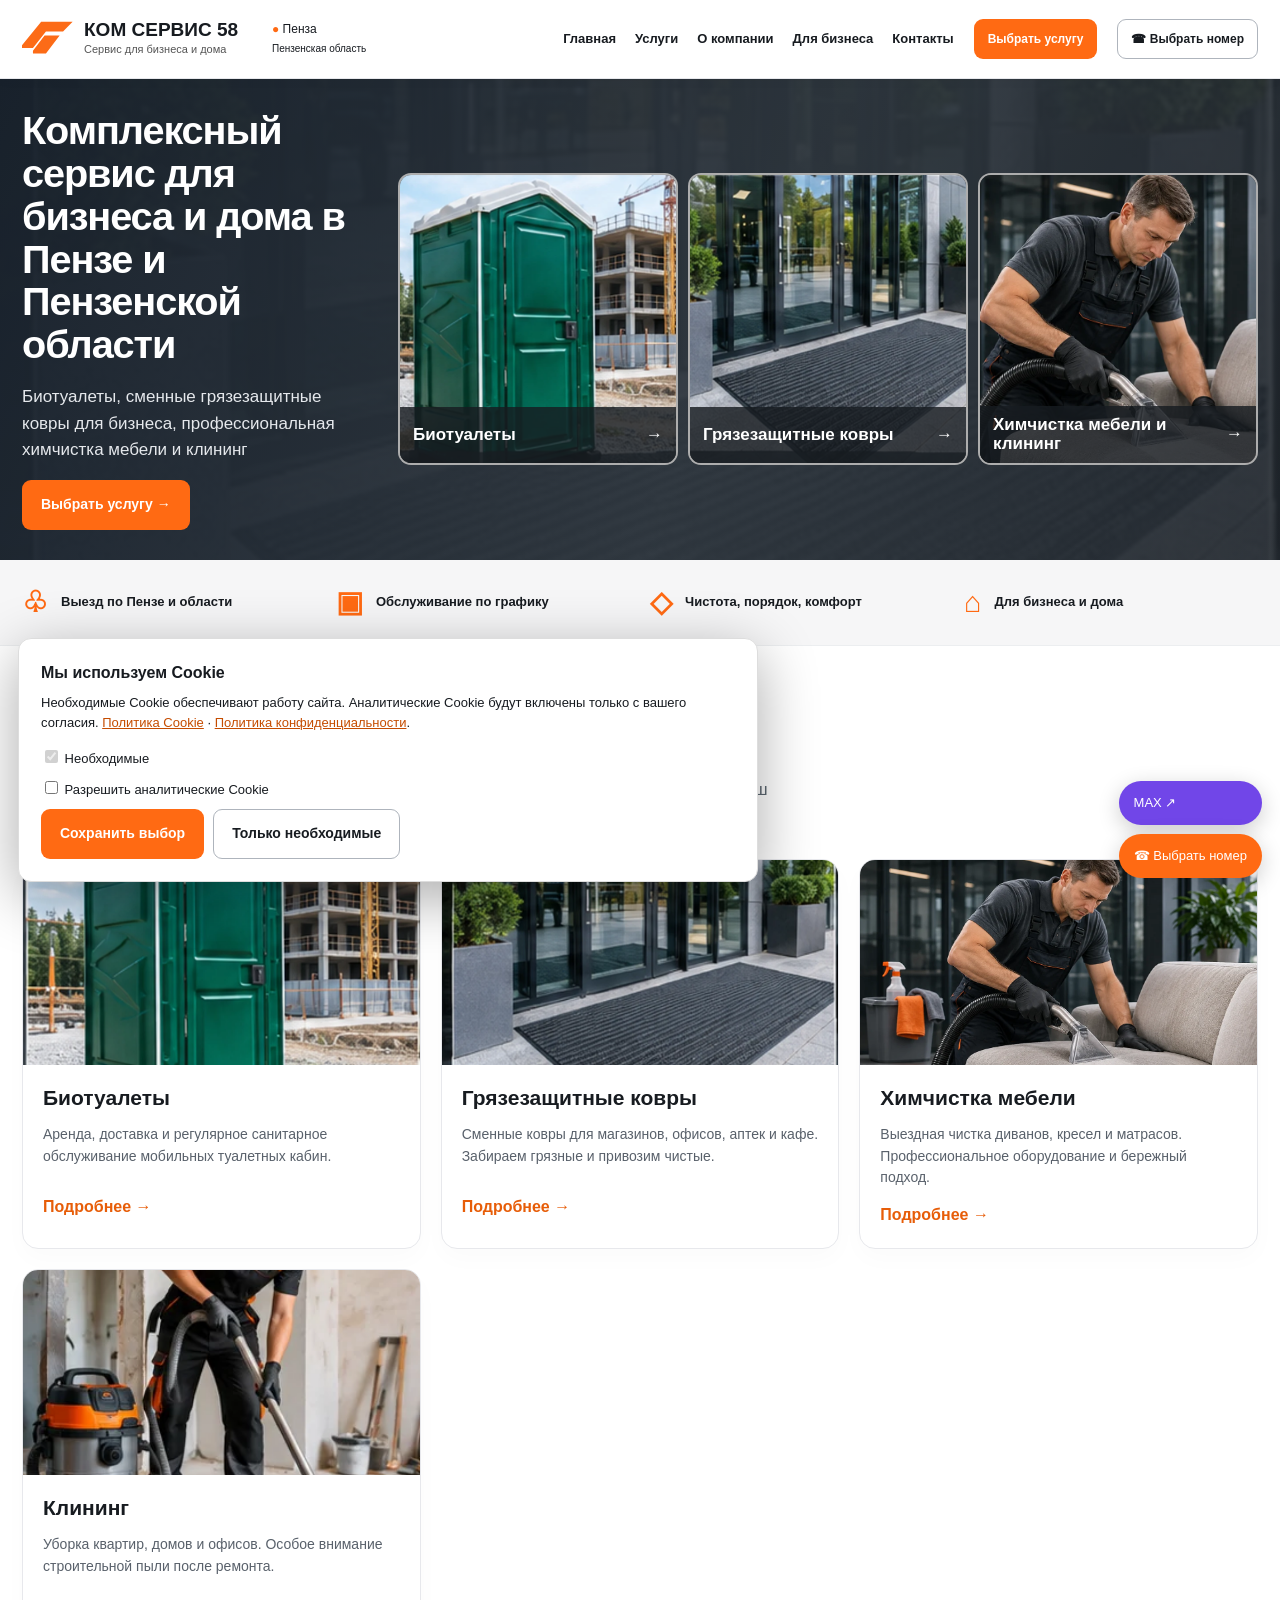
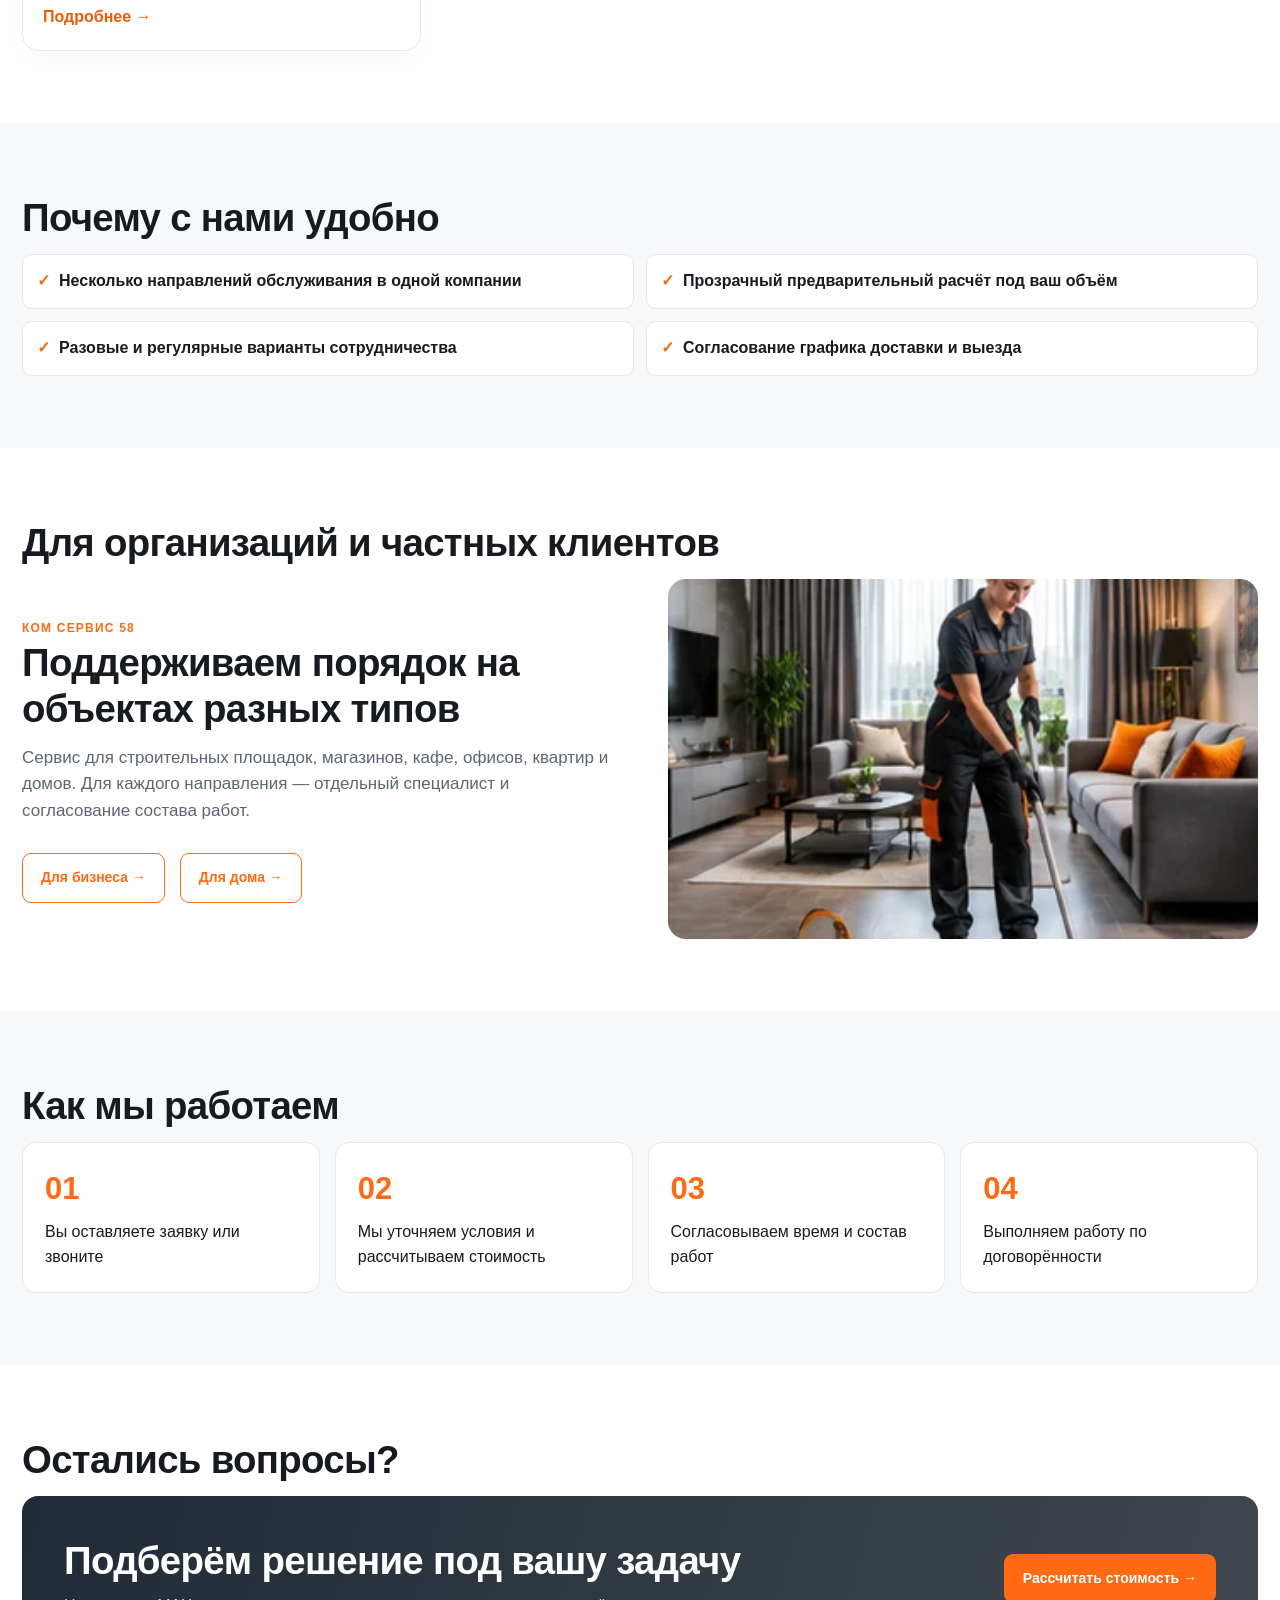
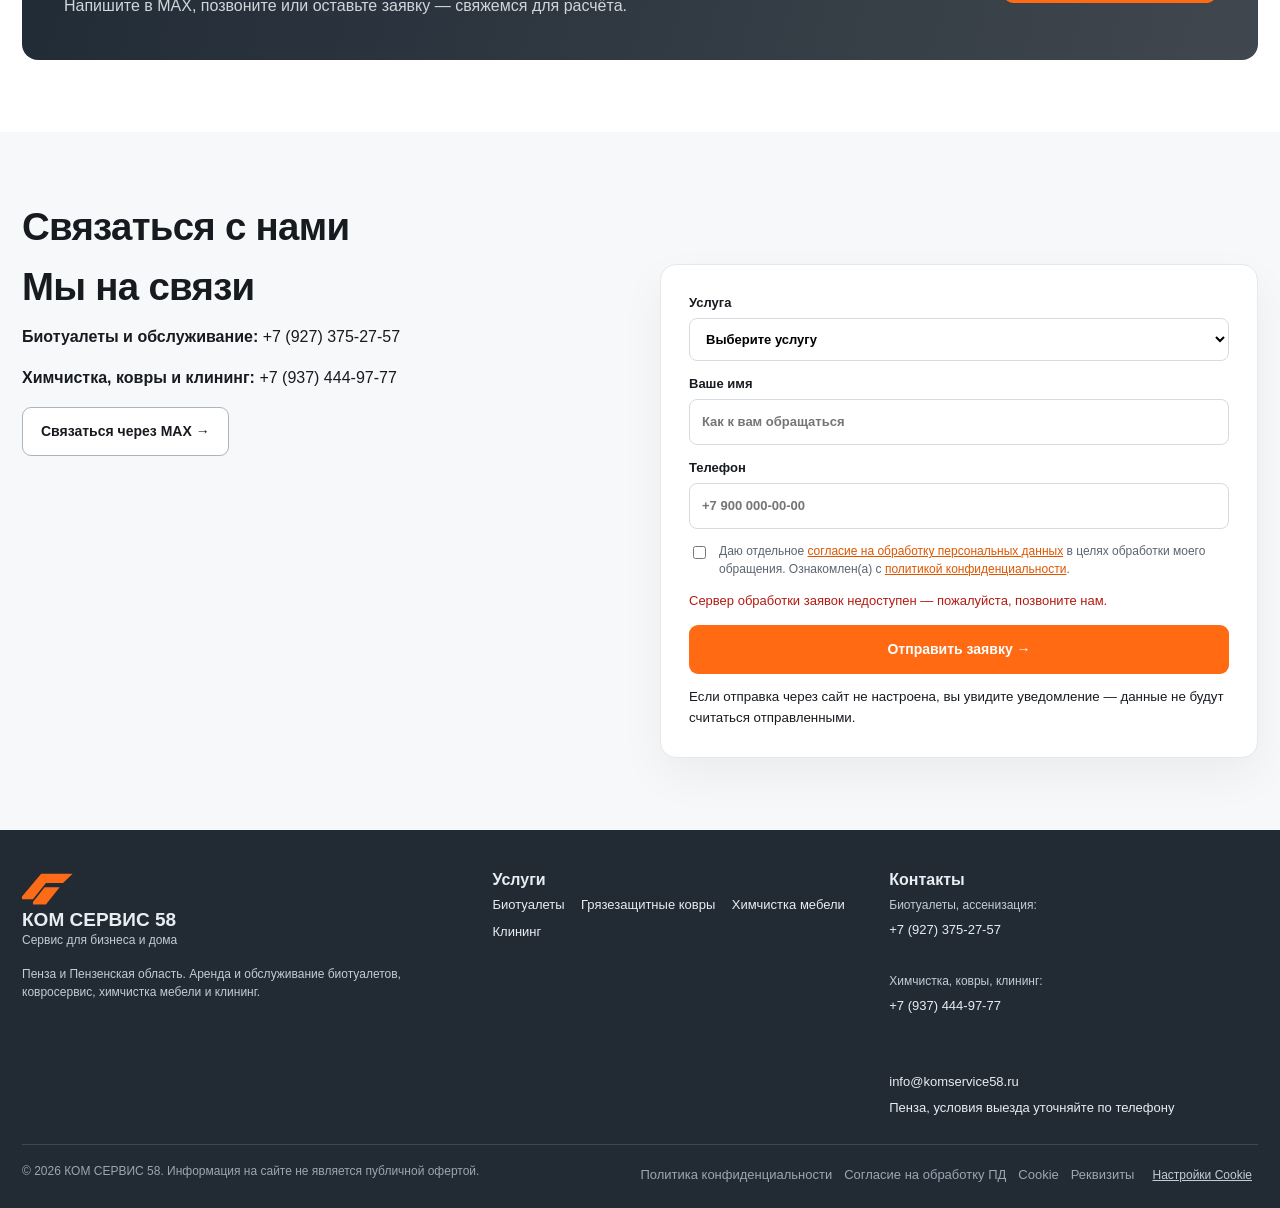
==== commit d3fa6666: "Update site to v4 contact and form content" ====
--- a/index.html
+++ b/index.html
@@ -1,3 +1,3 @@
 <!DOCTYPE html>
 
-<html lang="ru"><head><meta charset="utf-8"/><meta content="width=device-width,initial-scale=1" name="viewport"/><title>Сервис для бизнеса и дома в Пензе | КОМ СЕРВИС 58</title><meta content="Аренда и обслуживание биотуалетов, сменные грязезащитные ковры для бизнеса, химчистка мягкой мебели и клининг в Пензе. КОМ СЕРВИС 58." name="description"/><link href="https://bioservice58.ru/" rel="canonical"/><link href="/kom-servis-58-site/assets/logo.svg" rel="icon" type="image/svg+xml"/><link href="/kom-servis-58-site/assets/style.css" rel="stylesheet"/><meta content="#202832" name="theme-color"/><meta content="website" property="og:type"/><meta content="Сервис для бизнеса и дома в Пензе" property="og:title"/><meta content="Аренда и обслуживание биотуалетов, сменные грязезащитные ковры для бизнеса, химчистка мягкой мебели и клининг в Пензе. КОМ СЕРВИС 58." property="og:description"/><meta content="Выбор номера по услуге" name="service-contact-phone"/></head><body><header class="header"><div class="nav wrap"><a class="brand" href="/kom-servis-58-site/"><img alt="" src="/kom-servis-58-site/assets/logo.svg"/><span><strong>КОМ СЕРВИС 58</strong><small>Сервис для бизнеса и дома</small></span></a><div class="location"><b>●</b> Пенза<br/><small>Пензенская область</small></div><button aria-expanded="false" aria-label="Открыть меню" class="menu-toggle" type="button">☰</button><nav class="links" id="nav"><a href="/kom-servis-58-site/">Главная</a><a href="/kom-servis-58-site/#services">Услуги</a><a href="/kom-servis-58-site/o-kompanii/">О компании</a><a href="/kom-servis-58-site/dlya-biznesa/">Для бизнеса</a><a href="/kom-servis-58-site/kontakty/">Контакты</a></nav><button class="btn btn-orange open-modal" data-service="Консультация" type="button">Выбрать услугу</button><a class="btn btn-white" href="/kom-servis-58-site/kontakty/">☎ Выбрать номер</a></div></header><section class="hero"><div class="wrap hero-inner"><div><h1>Комплексный сервис для бизнеса и дома в Пензе и Пензенской области</h1><p>Биотуалеты, сменные грязезащитные ковры для бизнеса, профессиональная химчистка мебели и клининг</p><button class="btn btn-orange open-modal" data-service="Консультация" type="button">Выбрать услугу →</button></div><div class="hero-media"><a class="hero-tile" href="/kom-servis-58-site/biotualety/"><img alt="Аренда биотуалетов" src="/kom-servis-58-site/assets/img/toilet.webp"/><span class="tile-label">Биотуалеты <span>→</span></span></a><a class="hero-tile" href="/kom-servis-58-site/gryazezashchitnye-kovry/"><img alt="Аренда грязезащитных ковров" src="/kom-servis-58-site/assets/img/mat.webp"/><span class="tile-label">Грязезащитные ковры <span>→</span></span></a><a class="hero-tile" href="/kom-servis-58-site/himchistka-mebeli/"><img alt="Химчистка мебели и клининг" src="/kom-servis-58-site/assets/img/furniture-main.webp"/><span class="tile-label">Химчистка мебели и клининг <span>→</span></span></a></div></div></section><div class="features"><div class="wrap feature-grid"><div class="feature"><i>♧</i>Выезд по Пензе и области</div><div class="feature"><i>▣</i>Обслуживание по графику</div><div class="feature"><i>◇</i>Чистота, порядок, комфорт</div><div class="feature"><i>⌂</i>Для бизнеса и дома</div></div></div><section class="section"><div class="wrap"><h2>Наши услуги</h2><p class="lead">От регулярного обслуживания организаций до домашней уборки: подберём решение под ваш объект и задачу.</p><div class="cards"><article class="service-card"><a href="/kom-servis-58-site/biotualety/"><img alt="Биотуалеты" loading="lazy" src="/kom-servis-58-site/assets/img/toilet.webp"/></a><div class="card-body"><h3>Биотуалеты</h3><p>Аренда, доставка и регулярное санитарное обслуживание мобильных туалетных кабин.</p><a class="link-orange" href="/kom-servis-58-site/biotualety/">Подробнее →</a></div></article><article class="service-card"><a href="/kom-servis-58-site/gryazezashchitnye-kovry/"><img alt="Грязезащитные ковры" loading="lazy" src="/kom-servis-58-site/assets/img/mat.webp"/></a><div class="card-body"><h3>Грязезащитные ковры</h3><p>Сменные ковры для магазинов, офисов, аптек и кафе. Забираем грязные и привозим чистые.</p><a class="link-orange" href="/kom-servis-58-site/gryazezashchitnye-kovry/">Подробнее →</a></div></article><article class="service-card"><a href="/kom-servis-58-site/himchistka-mebeli/"><img alt="Химчистка мебели" loading="lazy" src="/kom-servis-58-site/assets/img/furniture-main.webp"/></a><div class="card-body"><h3>Химчистка мебели</h3><p>Выездная чистка диванов, кресел и матрасов. Профессиональное оборудование и бережный подход.</p><a class="link-orange" href="/kom-servis-58-site/himchistka-mebeli/">Подробнее →</a></div></article><article class="service-card"><a href="/kom-servis-58-site/klining/"><img alt="Клининг" loading="lazy" src="/kom-servis-58-site/assets/img/clean-1.webp"/></a><div class="card-body"><h3>Клининг</h3><p>Уборка квартир, домов и офисов. Особое внимание строительной пыли после ремонта.</p><a class="link-orange" href="/kom-servis-58-site/klining/">Подробнее →</a></div></article></div></div></section><section class="section alt"><div class="wrap"><h2>Почему с нами удобно</h2><div class="check-grid"><div class="check">Несколько направлений обслуживания в одной компании</div><div class="check">Прозрачный предварительный расчёт под ваш объём</div><div class="check">Разовые и регулярные варианты сотрудничества</div><div class="check">Согласование графика доставки и выезда</div></div></div></section><section class="section"><div class="wrap"><h2>Для организаций и частных клиентов</h2><div class="split"><div><span class="eyebrow">КОМ СЕРВИС 58</span><h2>Поддерживаем порядок на объектах разных типов</h2><p class="lead">Сервис для строительных площадок, магазинов, кафе, офисов, квартир и домов. Для каждого направления — отдельный специалист и согласование состава работ.</p><div class="mini-links"><a class="btn btn-outline" href="/kom-servis-58-site/dlya-biznesa/">Для бизнеса →</a><a class="btn btn-outline" href="/kom-servis-58-site/klining/">Для дома →</a></div></div><img alt="Клининг квартиры" loading="lazy" src="/kom-servis-58-site/assets/img/clean-4.webp"/></div></div></section><section class="section alt"><div class="wrap"><h2>Как мы работаем</h2><div class="steps"><div class="step"><strong>01</strong><p>Вы оставляете заявку или звоните</p></div><div class="step"><strong>02</strong><p>Мы уточняем условия и рассчитываем стоимость</p></div><div class="step"><strong>03</strong><p>Согласовываем время и состав работ</p></div><div class="step"><strong>04</strong><p>Выполняем работу по договорённости</p></div></div></div></section><section class="section"><div class="wrap"><h2>Остались вопросы?</h2><div class="cta"><div><h2>Подберём решение под вашу задачу</h2><p>Напишите в MAX, позвоните или оставьте заявку — свяжемся для расчёта.</p></div><button class="btn btn-orange open-modal" data-service="Консультация">Рассчитать стоимость →</button></div></div></section><section class="section alt"><div class="wrap"><h2>Связаться с нами</h2><div class="form-panel"><div><h2>Мы на связи</h2><div class="phone-choices"><p><strong>Биотуалеты и обслуживание: </strong><a href="tel:+79273752757">+7 (927) 375-27-57</a></p><p><strong>Химчистка, ковры и клининг: </strong><a href="tel:+79374449777">+7 (937) 444-97-77</a></p></div><a class="btn btn-white" href="/kom-servis-58-site/kontakty/#max">Связаться через MAX →</a></div><form action="/kom-servis-58-site/api/lead.php" class="form lead-form" method="post" novalidate=""><label class="field">Услуга<select name="service" required=""><option value="">Выберите услугу</option><option value="Биотуалеты">Биотуалеты</option><option value="Грязезащитные ковры">Грязезащитные ковры</option><option value="Химчистка мебели">Химчистка мебели</option><option value="Клининг">Клининг</option></select></label><label class="field">Ваше имя<input autocomplete="name" maxlength="80" name="name" placeholder="Как к вам обращаться" required="" type="text"/></label><label class="field">Телефон<input autocomplete="tel" maxlength="24" name="phone" placeholder="+7 900 000-00-00" required="" type="tel"/></label><label class="field">Детали (необязательно)<textarea maxlength="700" name="comment" placeholder="Площадь, адрес района, объём или удобное время"></textarea></label><input aria-hidden="true" autocomplete="off" name="website" style="position:absolute;left:-99999px" tabindex="-1" type="text"/><label class="consent"><input name="personal_consent" required="" type="checkbox" value="1"/> <span>Даю отдельное <a href="/kom-servis-58-site/soglasie-na-obrabotku/" target="_blank">согласие на обработку персональных данных</a> в целях обработки моего обращения. Ознакомлен(а) с <a href="/kom-servis-58-site/politika-konfidentsialnosti/" target="_blank">политикой конфиденциальности</a>.</span></label><div class="form-error" role="alert"></div><div class="form-success" role="status"></div><button class="btn btn-orange" type="submit">Отправить заявку →</button><small>Если отправка через сайт не настроена, вы увидите уведомление — данные не будут считаться отправленными.</small></form></div></div></section><footer class="foot"><div class="wrap"><div class="foot-top"><div><a class="brand" href="/kom-servis-58-site/"><img alt="" src="/kom-servis-58-site/assets/logo.svg"/><span><strong>КОМ СЕРВИС 58</strong><small>Сервис для бизнеса и дома</small></span></a><p>Пенза и Пензенская область. Аренда и обслуживание биотуалетов, ковросервис, химчистка мебели и клининг.</p></div><div><strong>Услуги</strong><br/><a href="/kom-servis-58-site/biotualety/">Биотуалеты</a> <a href="/kom-servis-58-site/gryazezashchitnye-kovry/">Грязезащитные ковры</a> <a href="/kom-servis-58-site/himchistka-mebeli/">Химчистка мебели</a> <a href="/kom-servis-58-site/klining/">Клининг</a> </div><div><strong>Контакты</strong><br/><small>Биотуалеты, ассенизация: </small><br/><a href="tel:+79273752757">+7 (927) 375-27-57</a><br/><br/><small>Химчистка, ковры, клининг: </small><br/><a href="tel:+79374449777">+7 (937) 444-97-77</a><br/><br/><br/><a href="mailto:kargin.evrocar@yandex.ru">kargin.evrocar@yandex.ru</a><br/><a href="/kom-servis-58-site/kontakty/">Пенза, условия выезда уточняйте по телефону</a></div></div><div class="foot-bottom"><div>© 2026 КОМ СЕРВИС 58. Информация на сайте не является публичной офертой.</div><div><a href="/kom-servis-58-site/politika-konfidentsialnosti/">Политика конфиденциальности</a><a href="/kom-servis-58-site/soglasie-na-obrabotku/">Согласие на обработку ПД</a><a href="/kom-servis-58-site/cookie-policy/">Cookie</a><a href="/kom-servis-58-site/rekvizity/">Реквизиты</a><button id="cookie-settings" style="border:0;background:none;color:#c2ccd4;text-decoration:underline;cursor:pointer" type="button">Настройки Cookie</button></div></div></div></footer><div class="float-actions"><a class="max" href="/kom-servis-58-site/kontakty/#max">MAX ↗</a><a class="call" href="/kom-servis-58-site/kontakty/">☎ Выбрать номер</a></div><div aria-label="Настройки Cookie" class="cookie" id="cookie-banner" role="dialog"><strong>Мы используем Cookie</strong><p>Необходимые Cookie обеспечивают работу сайта. Аналитические Cookie будут включены только с вашего согласия. <a href="/kom-servis-58-site/cookie-policy/">Политика Cookie</a> · <a href="/kom-servis-58-site/politika-konfidentsialnosti/">Политика конфиденциальности</a>.</p><label><input checked="" disabled="" type="checkbox"/> Необходимые</label><label><input id="cookie-analytics" type="checkbox"/> Разрешить аналитические Cookie</label><div class="buttons"><button class="btn btn-orange" id="cookie-save" type="button">Сохранить выбор</button><button class="btn btn-white" id="cookie-reject" type="button">Только необходимые</button></div></div><div aria-label="Заявка" aria-modal="true" class="modal-back" id="lead-modal" role="dialog"><div class="modal"><button aria-label="Закрыть" class="close-modal" type="button">×</button><h2>Рассчитаем стоимость</h2><p>Оставьте заявку: перезвоним и уточним детали.</p><form action="/kom-servis-58-site/api/lead.php" class="form lead-form" method="post" novalidate=""><label class="field">Услуга<select name="service" required=""><option value="">Выберите услугу</option><option value="Биотуалеты">Биотуалеты</option><option value="Грязезащитные ковры">Грязезащитные ковры</option><option value="Химчистка мебели">Химчистка мебели</option><option value="Клининг">Клининг</option></select></label><label class="field">Ваше имя<input autocomplete="name" maxlength="80" name="name" placeholder="Как к вам обращаться" required="" type="text"/></label><label class="field">Телефон<input autocomplete="tel" maxlength="24" name="phone" placeholder="+7 900 000-00-00" required="" type="tel"/></label><label class="field">Детали (необязательно)<textarea maxlength="700" name="comment" placeholder="Площадь, адрес района, объём или удобное время"></textarea></label><input aria-hidden="true" autocomplete="off" name="website" style="position:absolute;left:-99999px" tabindex="-1" type="text"/><label class="consent"><input name="personal_consent" required="" type="checkbox" value="1"/> <span>Даю отдельное <a href="/kom-servis-58-site/soglasie-na-obrabotku/" target="_blank">согласие на обработку персональных данных</a> в целях обработки моего обращения. Ознакомлен(а) с <a href="/kom-servis-58-site/politika-konfidentsialnosti/" target="_blank">политикой конфиденциальности</a>.</span></label><div class="form-error" role="alert"></div><div class="form-success" role="status"></div><button class="btn btn-orange" type="submit">Отправить заявку →</button><small>Если отправка через сайт не настроена, вы увидите уведомление — данные не будут считаться отправленными.</small></form></div></div><script defer="" src="/kom-servis-58-site/assets/main.js"></script></body></html>+<html lang="ru"><head><meta charset="utf-8"/><meta content="width=device-width,initial-scale=1" name="viewport"/><title>Сервис для бизнеса и дома в Пензе | КОМ СЕРВИС 58</title><meta content="Аренда и обслуживание биотуалетов, сменные грязезащитные ковры для бизнеса, химчистка мягкой мебели и клининг в Пензе. КОМ СЕРВИС 58." name="description"/><link href="https://bioservice58.ru/" rel="canonical"/><link href="/assets/logo.svg" rel="icon" type="image/svg+xml"/><link href="/assets/style.css" rel="stylesheet"/><meta content="#202832" name="theme-color"/><meta content="website" property="og:type"/><meta content="Сервис для бизнеса и дома в Пензе" property="og:title"/><meta content="Аренда и обслуживание биотуалетов, сменные грязезащитные ковры для бизнеса, химчистка мягкой мебели и клининг в Пензе. КОМ СЕРВИС 58." property="og:description"/><meta content="Выбор номера по услуге" name="service-contact-phone"/></head><body><header class="header"><div class="nav wrap"><a class="brand" href="/"><img alt="" src="/assets/logo.svg"/><span><strong>КОМ СЕРВИС 58</strong><small>Сервис для бизнеса и дома</small></span></a><div class="location"><b>●</b> Пенза<br/><small>Пензенская область</small></div><button aria-expanded="false" aria-label="Открыть меню" class="menu-toggle" type="button">☰</button><nav class="links" id="nav"><a href="/">Главная</a><a href="/#services">Услуги</a><a href="/o-kompanii/">О компании</a><a href="/dlya-biznesa/">Для бизнеса</a><a href="/kontakty/">Контакты</a></nav><button class="btn btn-orange open-modal" data-service="Консультация" type="button">Выбрать услугу</button><a class="btn btn-white" href="/kontakty/">☎ Выбрать номер</a></div></header><section class="hero"><div class="wrap hero-inner"><div><h1>Комплексный сервис для бизнеса и дома в Пензе и Пензенской области</h1><p>Биотуалеты, сменные грязезащитные ковры для бизнеса, профессиональная химчистка мебели и клининг</p><button class="btn btn-orange open-modal" data-service="Консультация" type="button">Выбрать услугу →</button></div><div class="hero-media"><a class="hero-tile" href="/biotualety/"><img alt="Аренда биотуалетов" src="/assets/img/toilet.webp"/><span class="tile-label">Биотуалеты <span>→</span></span></a><a class="hero-tile" href="/gryazezashchitnye-kovry/"><img alt="Аренда грязезащитных ковров" src="/assets/img/mat.webp"/><span class="tile-label">Грязезащитные ковры <span>→</span></span></a><a class="hero-tile" href="/himchistka-mebeli/"><img alt="Химчистка мебели и клининг" src="/assets/img/furniture-main.webp"/><span class="tile-label">Химчистка мебели и клининг <span>→</span></span></a></div></div></section><div class="features"><div class="wrap feature-grid"><div class="feature"><i>♧</i>Выезд по Пензе и области</div><div class="feature"><i>▣</i>Обслуживание по графику</div><div class="feature"><i>◇</i>Чистота, порядок, комфорт</div><div class="feature"><i>⌂</i>Для бизнеса и дома</div></div></div><section class="section"><div class="wrap"><h2>Наши услуги</h2><p class="lead">От регулярного обслуживания организаций до домашней уборки: подберём решение под ваш объект и задачу.</p><div class="cards"><article class="service-card"><a href="/biotualety/"><img alt="Биотуалеты" loading="lazy" src="/assets/img/toilet.webp"/></a><div class="card-body"><h3>Биотуалеты</h3><p>Аренда, доставка и регулярное санитарное обслуживание мобильных туалетных кабин.</p><a class="link-orange" href="/biotualety/">Подробнее →</a></div></article><article class="service-card"><a href="/gryazezashchitnye-kovry/"><img alt="Грязезащитные ковры" loading="lazy" src="/assets/img/mat.webp"/></a><div class="card-body"><h3>Грязезащитные ковры</h3><p>Сменные ковры для магазинов, офисов, аптек и кафе. Забираем грязные и привозим чистые.</p><a class="link-orange" href="/gryazezashchitnye-kovry/">Подробнее →</a></div></article><article class="service-card"><a href="/himchistka-mebeli/"><img alt="Химчистка мебели" loading="lazy" src="/assets/img/furniture-main.webp"/></a><div class="card-body"><h3>Химчистка мебели</h3><p>Выездная чистка диванов, кресел и матрасов. Профессиональное оборудование и бережный подход.</p><a class="link-orange" href="/himchistka-mebeli/">Подробнее →</a></div></article><article class="service-card"><a href="/klining/"><img alt="Клининг" loading="lazy" src="/assets/img/clean-1.webp"/></a><div class="card-body"><h3>Клининг</h3><p>Уборка квартир, домов и офисов. Особое внимание строительной пыли после ремонта.</p><a class="link-orange" href="/klining/">Подробнее →</a></div></article></div></div></section><section class="section alt"><div class="wrap"><h2>Почему с нами удобно</h2><div class="check-grid"><div class="check">Несколько направлений обслуживания в одной компании</div><div class="check">Прозрачный предварительный расчёт под ваш объём</div><div class="check">Разовые и регулярные варианты сотрудничества</div><div class="check">Согласование графика доставки и выезда</div></div></div></section><section class="section"><div class="wrap"><h2>Для организаций и частных клиентов</h2><div class="split"><div><span class="eyebrow">КОМ СЕРВИС 58</span><h2>Поддерживаем порядок на объектах разных типов</h2><p class="lead">Сервис для строительных площадок, магазинов, кафе, офисов, квартир и домов. Для каждого направления — отдельный специалист и согласование состава работ.</p><div class="mini-links"><a class="btn btn-outline" href="/dlya-biznesa/">Для бизнеса →</a><a class="btn btn-outline" href="/klining/">Для дома →</a></div></div><img alt="Клининг квартиры" loading="lazy" src="/assets/img/clean-4.webp"/></div></div></section><section class="section alt"><div class="wrap"><h2>Как мы работаем</h2><div class="steps"><div class="step"><strong>01</strong><p>Вы оставляете заявку или звоните</p></div><div class="step"><strong>02</strong><p>Мы уточняем условия и рассчитываем стоимость</p></div><div class="step"><strong>03</strong><p>Согласовываем время и состав работ</p></div><div class="step"><strong>04</strong><p>Выполняем работу по договорённости</p></div></div></div></section><section class="section"><div class="wrap"><h2>Остались вопросы?</h2><div class="cta"><div><h2>Подберём решение под вашу задачу</h2><p>Напишите в MAX, позвоните или оставьте заявку — свяжемся для расчёта.</p></div><button class="btn btn-orange open-modal" data-service="Консультация">Рассчитать стоимость →</button></div></div></section><section class="section alt"><div class="wrap"><h2>Связаться с нами</h2><div class="form-panel"><div><h2>Мы на связи</h2><div class="phone-choices"><p><strong>Биотуалеты и обслуживание: </strong><a href="tel:+79273752757">+7 (927) 375-27-57</a></p><p><strong>Химчистка, ковры и клининг: </strong><a href="tel:+79374449777">+7 (937) 444-97-77</a></p></div><a class="btn btn-white" href="/kontakty/#max">Связаться через MAX →</a></div><form action="/api/lead.php" class="form lead-form" method="post" novalidate=""><label class="field">Услуга<select name="service" required=""><option value="">Выберите услугу</option><option value="Биотуалеты">Биотуалеты</option><option value="Грязезащитные ковры">Грязезащитные ковры</option><option value="Химчистка мебели">Химчистка мебели</option><option value="Клининг">Клининг</option><option value="Услуги илососа">Услуги илососа</option><option value="Откачка септиков">Откачка септиков</option><option value="Устранение засоров">Устранение засоров</option><option value="Для бизнеса">Для бизнеса</option></select></label><label class="field">Ваше имя<input autocomplete="name" maxlength="80" name="name" placeholder="Как к вам обращаться" required="" type="text"/></label><label class="field">Телефон<input autocomplete="tel" maxlength="24" name="phone" placeholder="+7 900 000-00-00" required="" type="tel"/></label><input aria-hidden="true" autocomplete="off" name="website" style="position:absolute;left:-99999px" tabindex="-1" type="text"/><label class="consent"><input name="personal_consent" required="" type="checkbox" value="1"/> <span>Даю отдельное <a href="/soglasie-na-obrabotku/" target="_blank">согласие на обработку персональных данных</a> в целях обработки моего обращения. Ознакомлен(а) с <a href="/politika-konfidentsialnosti/" target="_blank">политикой конфиденциальности</a>.</span></label><div class="form-error" role="alert"></div><div class="form-success" role="status"></div><button class="btn btn-orange" type="submit">Отправить заявку →</button><small>Если отправка через сайт не настроена, вы увидите уведомление — данные не будут считаться отправленными.</small></form></div></div></section><footer class="foot"><div class="wrap"><div class="foot-top"><div><a class="brand" href="/"><img alt="" src="/assets/logo.svg"/><span><strong>КОМ СЕРВИС 58</strong><small>Сервис для бизнеса и дома</small></span></a><p>Пенза и Пензенская область. Аренда и обслуживание биотуалетов, ковросервис, химчистка мебели и клининг.</p></div><div><strong>Услуги</strong><br/><a href="/biotualety/">Биотуалеты</a> <a href="/gryazezashchitnye-kovry/">Грязезащитные ковры</a> <a href="/himchistka-mebeli/">Химчистка мебели</a> <a href="/klining/">Клининг</a> </div><div><strong>Контакты</strong><br/><small>Биотуалеты, ассенизация: </small><br/><a href="tel:+79273752757">+7 (927) 375-27-57</a><br/><br/><small>Химчистка, ковры, клининг: </small><br/><a href="tel:+79374449777">+7 (937) 444-97-77</a><br/><br/><br/><a href="mailto:info@komservice58.ru">info@komservice58.ru</a><br/><a href="/kontakty/">Пенза, условия выезда уточняйте по телефону</a></div></div><div class="foot-bottom"><div>© 2026 КОМ СЕРВИС 58. Информация на сайте не является публичной офертой.</div><div><a href="/politika-konfidentsialnosti/">Политика конфиденциальности</a><a href="/soglasie-na-obrabotku/">Согласие на обработку ПД</a><a href="/cookie-policy/">Cookie</a><a href="/rekvizity/">Реквизиты</a><button id="cookie-settings" style="border:0;background:none;color:#c2ccd4;text-decoration:underline;cursor:pointer" type="button">Настройки Cookie</button></div></div></div></footer><div class="float-actions"><a class="max" href="/kontakty/#max">MAX ↗</a><a class="call" href="/kontakty/">☎ Выбрать номер</a></div><div aria-label="Настройки Cookie" class="cookie" id="cookie-banner" role="dialog"><strong>Мы используем Cookie</strong><p>Необходимые Cookie обеспечивают работу сайта. Аналитические Cookie будут включены только с вашего согласия. <a href="/cookie-policy/">Политика Cookie</a> · <a href="/politika-konfidentsialnosti/">Политика конфиденциальности</a>.</p><label><input checked="" disabled="" type="checkbox"/> Необходимые</label><label><input id="cookie-analytics" type="checkbox"/> Разрешить аналитические Cookie</label><div class="buttons"><button class="btn btn-orange" id="cookie-save" type="button">Сохранить выбор</button><button class="btn btn-white" id="cookie-reject" type="button">Только необходимые</button></div></div><div aria-label="Заявка" aria-modal="true" class="modal-back" id="lead-modal" role="dialog"><div class="modal"><button aria-label="Закрыть" class="close-modal" type="button">×</button><h2>Рассчитаем стоимость</h2><p>Оставьте заявку: перезвоним и уточним детали.</p><form action="/api/lead.php" class="form lead-form" method="post" novalidate=""><label class="field">Услуга<select name="service" required=""><option value="">Выберите услугу</option><option value="Биотуалеты">Биотуалеты</option><option value="Грязезащитные ковры">Грязезащитные ковры</option><option value="Химчистка мебели">Химчистка мебели</option><option value="Клининг">Клининг</option><option value="Услуги илососа">Услуги илососа</option><option value="Откачка септиков">Откачка септиков</option><option value="Устранение засоров">Устранение засоров</option><option value="Для бизнеса">Для бизнеса</option></select></label><label class="field">Ваше имя<input autocomplete="name" maxlength="80" name="name" placeholder="Как к вам обращаться" required="" type="text"/></label><label class="field">Телефон<input autocomplete="tel" maxlength="24" name="phone" placeholder="+7 900 000-00-00" required="" type="tel"/></label><input aria-hidden="true" autocomplete="off" name="website" style="position:absolute;left:-99999px" tabindex="-1" type="text"/><label class="consent"><input name="personal_consent" required="" type="checkbox" value="1"/> <span>Даю отдельное <a href="/soglasie-na-obrabotku/" target="_blank">согласие на обработку персональных данных</a> в целях обработки моего обращения. Ознакомлен(а) с <a href="/politika-konfidentsialnosti/" target="_blank">политикой конфиденциальности</a>.</span></label><div class="form-error" role="alert"></div><div class="form-success" role="status"></div><button class="btn btn-orange" type="submit">Отправить заявку →</button><small>Если отправка через сайт не настроена, вы увидите уведомление — данные не будут считаться отправленными.</small></form></div></div><script defer="" src="/assets/main.js"></script></body></html>
--- a/assets/style.css
+++ b/assets/style.css
@@ -0,0 +1 @@
+@import url('');:root{--ink:#171b20;--charcoal:#242b32;--dark:#121920;--orange:#ff6a13;--light:#f5f6f7;--muted:#78818b;--edge:#e7e8ec}*{box-sizing:border-box}html{scroll-behavior:smooth}body{margin:0;color:var(--ink);background:#fff;font-family:Arial,Helvetica,sans-serif;line-height:1.55}a{color:inherit;text-decoration:none}button,input,textarea,select{font:inherit}button{cursor:pointer}img{max-width:100%;display:block}.wrap{width:min(1240px,calc(100% - 44px));margin:auto}.header{position:sticky;z-index:30;top:0;background:#fff;border-bottom:1px solid var(--edge);box-shadow:0 2px 10px #0000000a}.nav{display:flex;align-items:center;gap:20px;min-height:78px}.brand{display:flex;align-items:center;gap:10px;min-width:230px}.brand img{width:52px}.brand strong{font-size:19px;line-height:1.1;display:block}.brand small{font-size:11px;display:block;color:#555}.location{font-size:12px;white-space:nowrap}.location b{color:var(--orange)}.links{display:flex;gap:19px;align-items:center;margin-left:auto;font-size:13px;font-weight:700}.links a:hover,.foot a:hover{color:var(--orange)}.btn{display:inline-flex;gap:9px;align-items:center;justify-content:center;border-radius:9px;padding:13px 18px;font-weight:700;font-size:14px;border:1px solid transparent;transition:.2s;cursor:pointer;text-align:center}.btn:hover{transform:translateY(-2px)}.btn-orange{color:#fff;background:var(--orange)}.btn-white{background:#fff;color:var(--ink);border-color:#aeb4bc}.btn-outline{background:transparent;border-color:var(--orange);color:var(--orange)}.nav>.btn{padding:10px 13px;font-size:12px}.menu-toggle{display:none;border:0;background:transparent;font-size:25px}.hero{background:linear-gradient(115deg,#1b242f,#343c44 57%,#20262d);color:#fff;position:relative;overflow:hidden}.hero:before{content:'';position:absolute;inset:0;background:linear-gradient(115deg,#111a24ee,#21272a99),url('img/mat.webp') center/cover;opacity:.24}.hero-inner{position:relative;display:grid;grid-template-columns:350px 1fr;gap:26px;align-items:center;min-height:392px;padding:30px 0}.hero h1{font-size:clamp(30px,3.1vw,44px);line-height:1.08;margin:0 0 18px;letter-spacing:-1.1px}.hero p{font-size:17px;max-width:350px;color:#e5e8ec}.hero-media{display:grid;grid-template-columns:repeat(3,1fr);gap:10px;align-items:stretch}.hero-tile{position:relative;height:292px;overflow:hidden;border:2px solid #fff9;border-radius:13px;background:#333}.hero-tile img{width:100%;height:100%;object-fit:cover;transition:.3s}.hero-tile:hover img{transform:scale(1.045)}.tile-label{position:absolute;bottom:0;left:0;right:0;background:#171c21cf;color:#fff;font-size:17px;font-weight:700;min-height:56px;display:flex;align-items:center;padding:10px 13px;line-height:1.1}.tile-label span{margin-left:auto}.features{background:#f6f6f7;border-bottom:1px solid #eceef0}.feature-grid{display:grid;grid-template-columns:repeat(4,1fr);gap:20px;padding:20px 0}.feature{display:flex;align-items:center;gap:13px;font-weight:700;font-size:13px}.feature i{font-style:normal;font-size:29px;color:var(--orange)}section.section{padding:72px 0}.section.alt{background:#f7f8f9}.section h2{font-size:clamp(27px,3vw,40px);letter-spacing:-.7px;line-height:1.18;margin:0 0 14px}.lead{font-size:17px;color:#5c6771;max-width:790px;margin:0 0 29px}.section-head{display:flex;align-items:end;justify-content:space-between;gap:20px}.cards{display:grid;grid-template-columns:repeat(3,1fr);gap:20px}.service-card{border:1px solid var(--edge);border-radius:16px;overflow:hidden;background:#fff;box-shadow:0 10px 25px #11111105}.service-card img{width:100%;height:205px;object-fit:cover}.service-card .card-body{padding:20px}.service-card h3{font-size:21px;line-height:1.2;margin:0 0 10px}.service-card p{color:#59616b;min-height:57px;font-size:14px}.link-orange{color:#e75d08;font-weight:700}.split{display:grid;grid-template-columns:1fr 1fr;gap:55px;align-items:center}.split img{border-radius:18px;width:100%;height:360px;object-fit:cover}.check-grid{display:grid;grid-template-columns:repeat(2,1fr);gap:12px}.check{padding:14px 15px 14px 36px;position:relative;border:1px solid var(--edge);background:#fff;border-radius:10px;font-weight:600}.check:before{content:'✓';position:absolute;left:14px;color:#f46a14}.steps{display:grid;grid-template-columns:repeat(4,1fr);gap:15px}.step{padding:22px;border:1px solid var(--edge);border-radius:14px;background:#fff}.step strong{display:block;color:var(--orange);font-size:31px}.step p{margin:7px 0 0}.cta{background:linear-gradient(105deg,#212b36,#40474e);color:#fff;border-radius:16px;padding:42px;display:flex;align-items:center;justify-content:space-between;gap:30px}.cta h2{margin:0 0 10px}.cta p{margin:0;color:#d1d5da}.form-panel{display:grid;grid-template-columns:1fr 1fr;gap:40px;align-items:start}.form{background:#fff;border:1px solid var(--edge);box-shadow:0 18px 45px #0000000d;padding:28px;border-radius:16px;display:grid;gap:13px}.field{display:grid;gap:5px;font-size:13px;font-weight:700}.field input,.field textarea,.field select{border:1px solid #d6dbe1;border-radius:8px;padding:12px;background:#fff;min-width:0}.field textarea{min-height:95px;resize:vertical}.consent{font-size:12px;line-height:1.5;color:#5b6570;display:flex;align-items:flex-start;gap:10px}.consent a{color:#df5600;text-decoration:underline}.consent input{margin-top:4px;accent-color:var(--orange)}.form-error{display:none;color:#b51a12;font-size:13px}.form-success{display:none;color:#126436;font-size:13px}.eyebrow{letter-spacing:.1em;text-transform:uppercase;font-size:12px;color:var(--orange);font-weight:800}.page-hero{background:#1d252e;color:#fff;padding:75px 0 65px;overflow:hidden}.page-hero .split{grid-template-columns:1.06fr .94fr}.page-hero h1{font-size:clamp(36px,4vw,55px);line-height:1.1;margin:10px 0 18px}.page-hero p{color:#dae0e5;font-size:17px}.page-hero img{height:340px;border-radius:18px;object-fit:cover;width:100%}.breadcrumbs{margin:0 0 20px;font-size:12px;color:#afb8c0}.breadcrumbs a{text-decoration:underline}.faq details{padding:19px 0;border-bottom:1px solid var(--edge)}.faq summary{font-size:18px;cursor:pointer;font-weight:700}.faq p{color:#586471}.legal{max-width:850px;margin:60px auto 90px}.legal h1{font-size:38px;line-height:1.15}.legal h2{font-size:24px;margin-top:36px}.legal p,.legal li{color:#48535e}.notice{padding:17px 21px;background:#fff3e9;border:1px solid #f4c39b;border-radius:10px}.foot{background:#222a33;color:#e8edf2;padding:38px 0 20px}.foot-top{display:grid;grid-template-columns:1.2fr 1fr 1fr;gap:28px}.foot a{display:inline-block;margin:3px 12px 3px 0;font-size:13px}.foot p,.foot small{color:#c2ccd4;font-size:12px}.foot-bottom{padding-top:17px;margin-top:23px;border-top:1px solid #ffffff22;display:flex;justify-content:space-between;gap:12px;font-size:12px;color:#9aa6b3}.cookie{position:fixed;z-index:80;bottom:18px;left:18px;right:18px;max-width:740px;background:#fff;box-shadow:0 15px 60px #0005;border:1px solid #ddd;border-radius:13px;padding:22px;display:none}.cookie p{margin:7px 0 14px;font-size:13px}.cookie .buttons{display:flex;flex-wrap:wrap;gap:9px}.cookie label{font-size:13px;display:block;margin:9px 0}.cookie a{text-decoration:underline;color:#c54c00}.float-actions{position:fixed;bottom:22px;right:18px;display:flex;flex-direction:column;gap:9px;z-index:22}.float-actions a{border-radius:40px;box-shadow:0 6px 22px #0003;padding:12px 15px;font-size:13px}.float-actions .max{background:#7146e8;color:#fff}.float-actions .call{background:#ff6a13;color:#fff}.modal-back{position:fixed;z-index:75;inset:0;display:none;background:#0009;align-items:center;justify-content:center;padding:15px}.modal-back.open{display:flex}.modal{background:#fff;border-radius:18px;padding:28px;width:min(520px,100%);max-height:92vh;overflow:auto;position:relative}.close-modal{position:absolute;right:14px;top:11px;font-size:26px;background:transparent;border:0}.mini-links{display:flex;gap:15px;flex-wrap:wrap}.notready{background:#fff3e8;padding:10px;border-radius:8px;color:#693514;font-size:12px}@media(max-width:1070px){.nav{flex-wrap:wrap;min-height:72px}.links{display:none;order:10;width:100%;flex-direction:column;align-items:flex-start;padding:12px 0}.links.open{display:flex}.menu-toggle{display:block;margin-left:auto}.nav>.btn{display:none}.hero-inner{grid-template-columns:1fr}.hero p{max-width:700px}.hero-media{max-width:100%}.location{display:none}}@media(max-width:700px){.wrap{width:min(100% - 30px,1240px)}.brand{min-width:auto}.brand strong{font-size:16px}.brand img{width:42px}.hero-inner{padding:40px 0}.hero-media{grid-template-columns:1fr 1fr}.hero-tile{height:210px}.hero-tile:last-child{grid-column:1/-1;height:200px}.hero-tile:last-child img{object-position:center 36%}.tile-label{font-size:14px;min-height:44px}.feature-grid{grid-template-columns:1fr 1fr}.feature{font-size:12px}.cards,.split,.steps,.form-panel,.foot-top{grid-template-columns:1fr}.check-grid{grid-template-columns:1fr}.page-hero .split{grid-template-columns:1fr}.page-hero img{height:230px}.section.section{padding:48px 0}.cta{padding:26px;flex-direction:column;align-items:start}.section-head{align-items:start;flex-direction:column}.foot-bottom{display:block}.legal{padding:0 16px}.cookie{left:10px;right:10px;bottom:10px;padding:17px}.float-actions{bottom:12px;right:11px}.float-actions a{padding:10px 12px}}
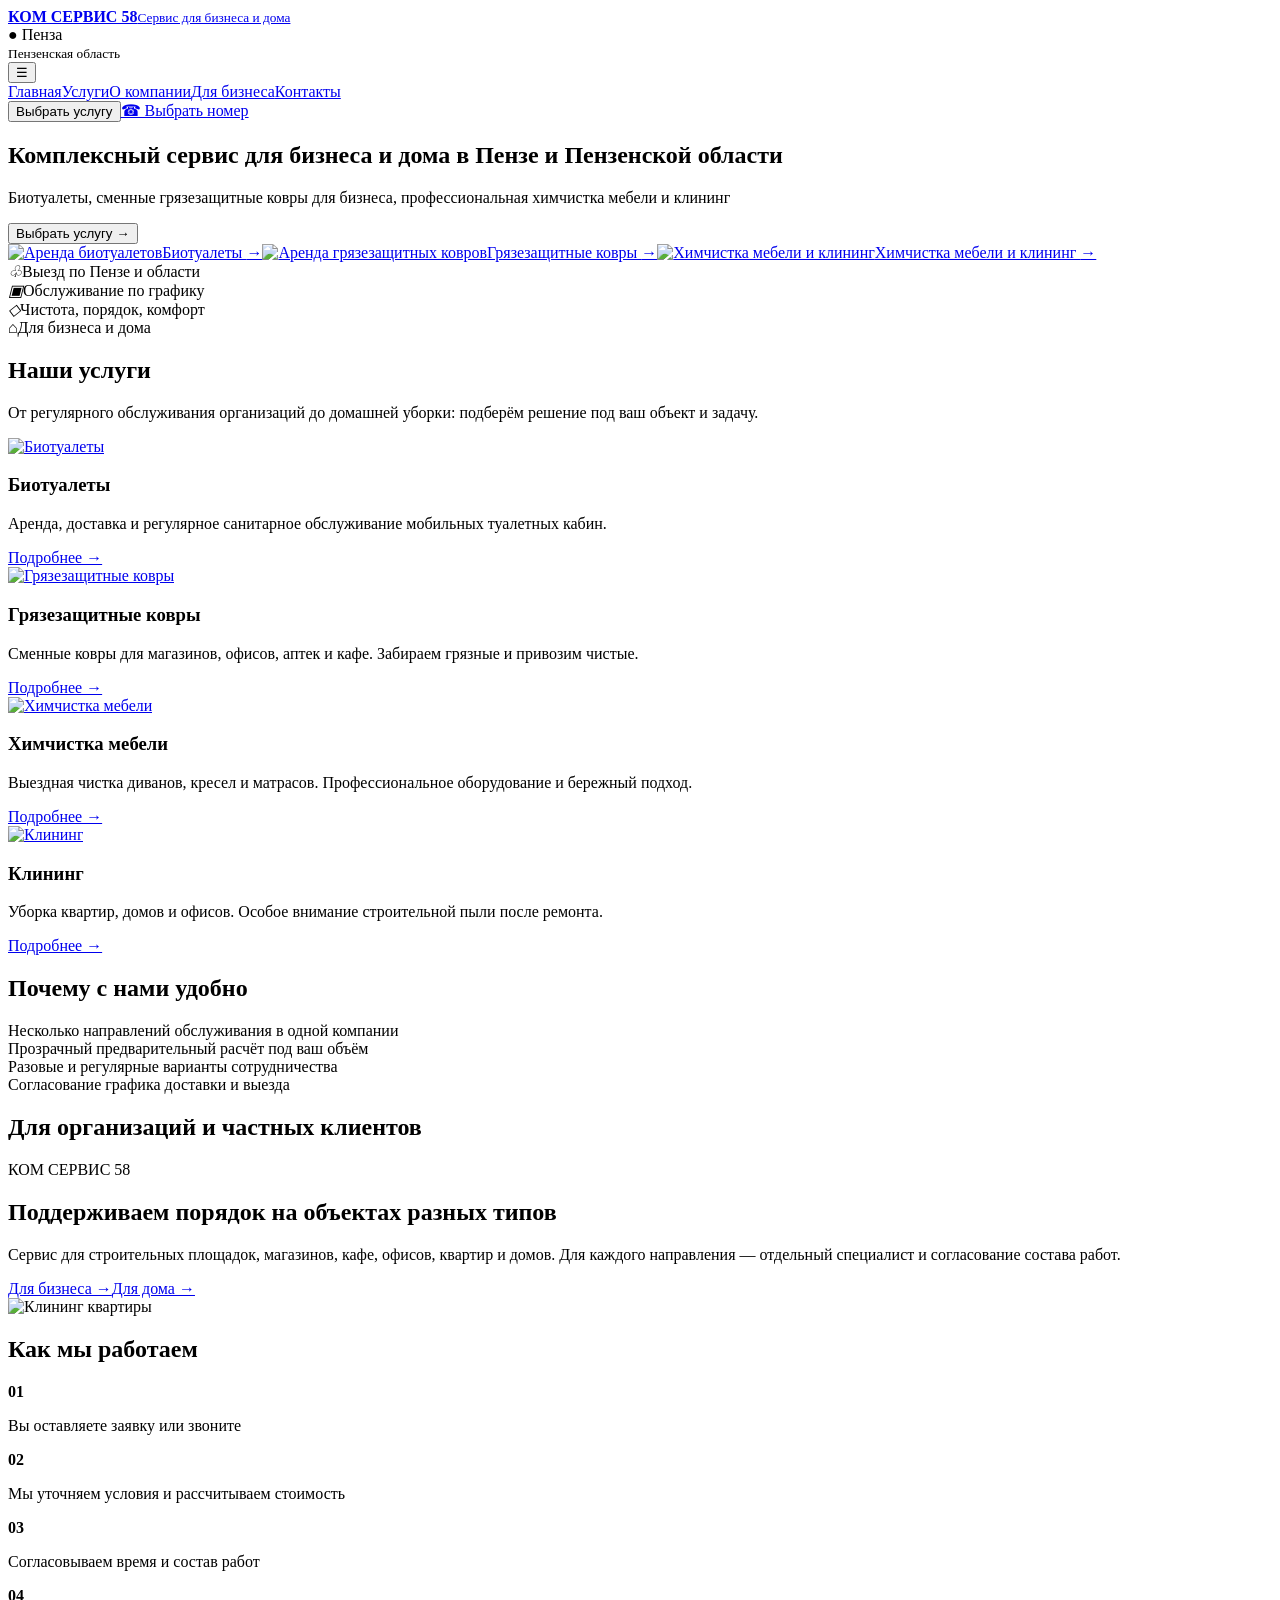
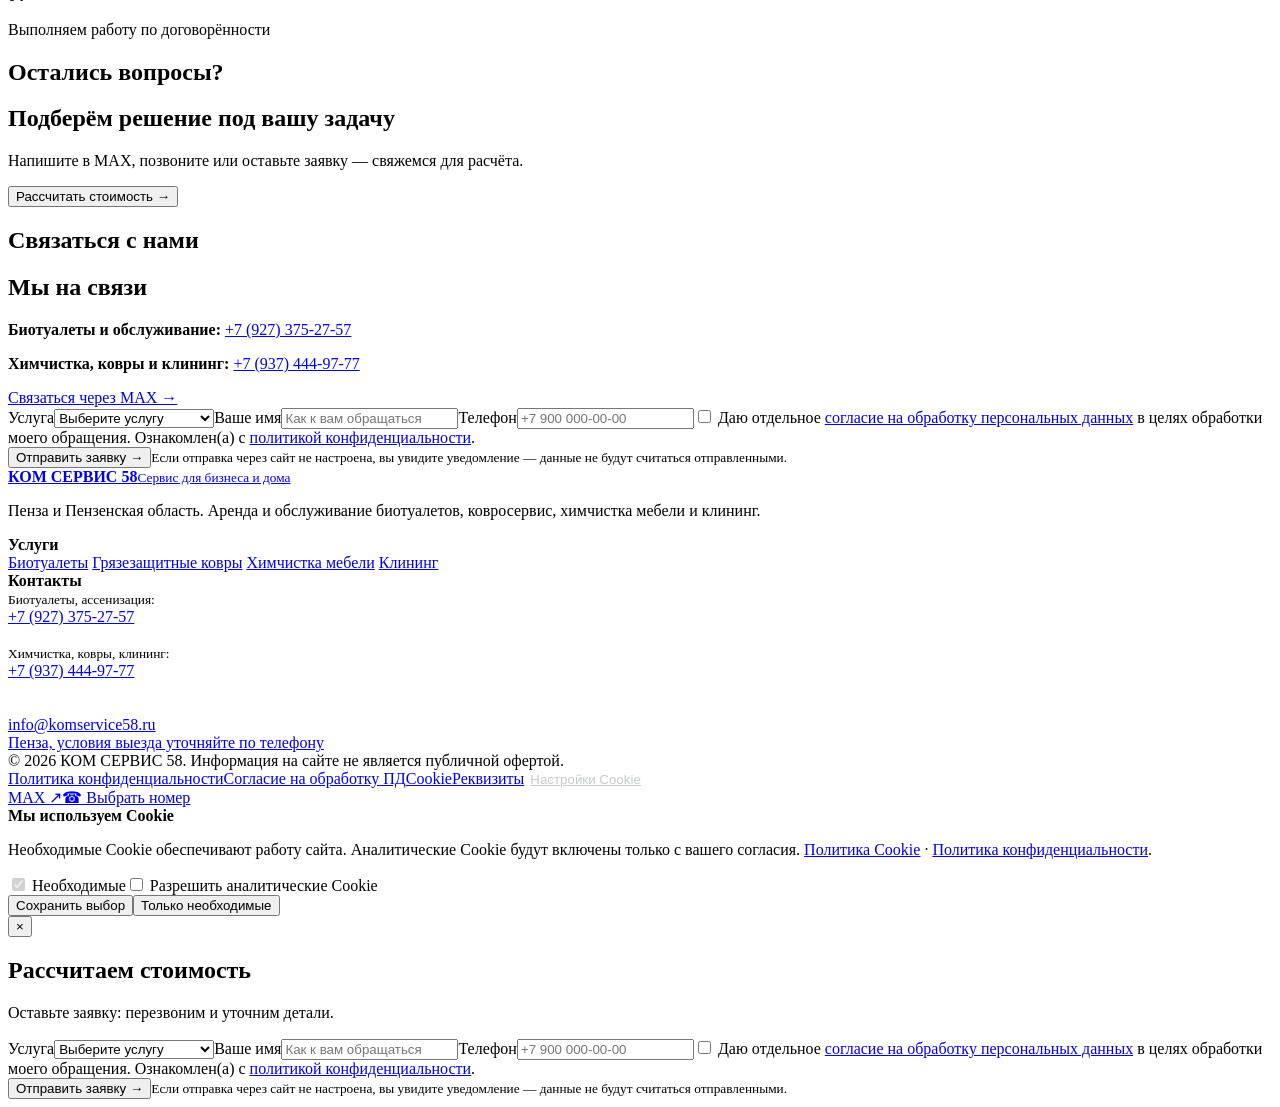
==== commit 8cec4a2b: "Update GitHub Pages preview to v4" ====
--- a/index.html
+++ b/index.html
@@ -1,3 +1,3 @@
 <!DOCTYPE html>
 
-<html lang="ru"><head><meta charset="utf-8"/><meta content="width=device-width,initial-scale=1" name="viewport"/><title>Сервис для бизнеса и дома в Пензе | КОМ СЕРВИС 58</title><meta content="Аренда и обслуживание биотуалетов, сменные грязезащитные ковры для бизнеса, химчистка мягкой мебели и клининг в Пензе. КОМ СЕРВИС 58." name="description"/><link href="https://bioservice58.ru/" rel="canonical"/><link href="/assets/logo.svg" rel="icon" type="image/svg+xml"/><link href="/assets/style.css" rel="stylesheet"/><meta content="#202832" name="theme-color"/><meta content="website" property="og:type"/><meta content="Сервис для бизнеса и дома в Пензе" property="og:title"/><meta content="Аренда и обслуживание биотуалетов, сменные грязезащитные ковры для бизнеса, химчистка мягкой мебели и клининг в Пензе. КОМ СЕРВИС 58." property="og:description"/><meta content="Выбор номера по услуге" name="service-contact-phone"/></head><body><header class="header"><div class="nav wrap"><a class="brand" href="/"><img alt="" src="/assets/logo.svg"/><span><strong>КОМ СЕРВИС 58</strong><small>Сервис для бизнеса и дома</small></span></a><div class="location"><b>●</b> Пенза<br/><small>Пензенская область</small></div><button aria-expanded="false" aria-label="Открыть меню" class="menu-toggle" type="button">☰</button><nav class="links" id="nav"><a href="/">Главная</a><a href="/#services">Услуги</a><a href="/o-kompanii/">О компании</a><a href="/dlya-biznesa/">Для бизнеса</a><a href="/kontakty/">Контакты</a></nav><button class="btn btn-orange open-modal" data-service="Консультация" type="button">Выбрать услугу</button><a class="btn btn-white" href="/kontakty/">☎ Выбрать номер</a></div></header><section class="hero"><div class="wrap hero-inner"><div><h1>Комплексный сервис для бизнеса и дома в Пензе и Пензенской области</h1><p>Биотуалеты, сменные грязезащитные ковры для бизнеса, профессиональная химчистка мебели и клининг</p><button class="btn btn-orange open-modal" data-service="Консультация" type="button">Выбрать услугу →</button></div><div class="hero-media"><a class="hero-tile" href="/biotualety/"><img alt="Аренда биотуалетов" src="/assets/img/toilet.webp"/><span class="tile-label">Биотуалеты <span>→</span></span></a><a class="hero-tile" href="/gryazezashchitnye-kovry/"><img alt="Аренда грязезащитных ковров" src="/assets/img/mat.webp"/><span class="tile-label">Грязезащитные ковры <span>→</span></span></a><a class="hero-tile" href="/himchistka-mebeli/"><img alt="Химчистка мебели и клининг" src="/assets/img/furniture-main.webp"/><span class="tile-label">Химчистка мебели и клининг <span>→</span></span></a></div></div></section><div class="features"><div class="wrap feature-grid"><div class="feature"><i>♧</i>Выезд по Пензе и области</div><div class="feature"><i>▣</i>Обслуживание по графику</div><div class="feature"><i>◇</i>Чистота, порядок, комфорт</div><div class="feature"><i>⌂</i>Для бизнеса и дома</div></div></div><section class="section"><div class="wrap"><h2>Наши услуги</h2><p class="lead">От регулярного обслуживания организаций до домашней уборки: подберём решение под ваш объект и задачу.</p><div class="cards"><article class="service-card"><a href="/biotualety/"><img alt="Биотуалеты" loading="lazy" src="/assets/img/toilet.webp"/></a><div class="card-body"><h3>Биотуалеты</h3><p>Аренда, доставка и регулярное санитарное обслуживание мобильных туалетных кабин.</p><a class="link-orange" href="/biotualety/">Подробнее →</a></div></article><article class="service-card"><a href="/gryazezashchitnye-kovry/"><img alt="Грязезащитные ковры" loading="lazy" src="/assets/img/mat.webp"/></a><div class="card-body"><h3>Грязезащитные ковры</h3><p>Сменные ковры для магазинов, офисов, аптек и кафе. Забираем грязные и привозим чистые.</p><a class="link-orange" href="/gryazezashchitnye-kovry/">Подробнее →</a></div></article><article class="service-card"><a href="/himchistka-mebeli/"><img alt="Химчистка мебели" loading="lazy" src="/assets/img/furniture-main.webp"/></a><div class="card-body"><h3>Химчистка мебели</h3><p>Выездная чистка диванов, кресел и матрасов. Профессиональное оборудование и бережный подход.</p><a class="link-orange" href="/himchistka-mebeli/">Подробнее →</a></div></article><article class="service-card"><a href="/klining/"><img alt="Клининг" loading="lazy" src="/assets/img/clean-1.webp"/></a><div class="card-body"><h3>Клининг</h3><p>Уборка квартир, домов и офисов. Особое внимание строительной пыли после ремонта.</p><a class="link-orange" href="/klining/">Подробнее →</a></div></article></div></div></section><section class="section alt"><div class="wrap"><h2>Почему с нами удобно</h2><div class="check-grid"><div class="check">Несколько направлений обслуживания в одной компании</div><div class="check">Прозрачный предварительный расчёт под ваш объём</div><div class="check">Разовые и регулярные варианты сотрудничества</div><div class="check">Согласование графика доставки и выезда</div></div></div></section><section class="section"><div class="wrap"><h2>Для организаций и частных клиентов</h2><div class="split"><div><span class="eyebrow">КОМ СЕРВИС 58</span><h2>Поддерживаем порядок на объектах разных типов</h2><p class="lead">Сервис для строительных площадок, магазинов, кафе, офисов, квартир и домов. Для каждого направления — отдельный специалист и согласование состава работ.</p><div class="mini-links"><a class="btn btn-outline" href="/dlya-biznesa/">Для бизнеса →</a><a class="btn btn-outline" href="/klining/">Для дома →</a></div></div><img alt="Клининг квартиры" loading="lazy" src="/assets/img/clean-4.webp"/></div></div></section><section class="section alt"><div class="wrap"><h2>Как мы работаем</h2><div class="steps"><div class="step"><strong>01</strong><p>Вы оставляете заявку или звоните</p></div><div class="step"><strong>02</strong><p>Мы уточняем условия и рассчитываем стоимость</p></div><div class="step"><strong>03</strong><p>Согласовываем время и состав работ</p></div><div class="step"><strong>04</strong><p>Выполняем работу по договорённости</p></div></div></div></section><section class="section"><div class="wrap"><h2>Остались вопросы?</h2><div class="cta"><div><h2>Подберём решение под вашу задачу</h2><p>Напишите в MAX, позвоните или оставьте заявку — свяжемся для расчёта.</p></div><button class="btn btn-orange open-modal" data-service="Консультация">Рассчитать стоимость →</button></div></div></section><section class="section alt"><div class="wrap"><h2>Связаться с нами</h2><div class="form-panel"><div><h2>Мы на связи</h2><div class="phone-choices"><p><strong>Биотуалеты и обслуживание: </strong><a href="tel:+79273752757">+7 (927) 375-27-57</a></p><p><strong>Химчистка, ковры и клининг: </strong><a href="tel:+79374449777">+7 (937) 444-97-77</a></p></div><a class="btn btn-white" href="/kontakty/#max">Связаться через MAX →</a></div><form action="/api/lead.php" class="form lead-form" method="post" novalidate=""><label class="field">Услуга<select name="service" required=""><option value="">Выберите услугу</option><option value="Биотуалеты">Биотуалеты</option><option value="Грязезащитные ковры">Грязезащитные ковры</option><option value="Химчистка мебели">Химчистка мебели</option><option value="Клининг">Клининг</option><option value="Услуги илососа">Услуги илососа</option><option value="Откачка септиков">Откачка септиков</option><option value="Устранение засоров">Устранение засоров</option><option value="Для бизнеса">Для бизнеса</option></select></label><label class="field">Ваше имя<input autocomplete="name" maxlength="80" name="name" placeholder="Как к вам обращаться" required="" type="text"/></label><label class="field">Телефон<input autocomplete="tel" maxlength="24" name="phone" placeholder="+7 900 000-00-00" required="" type="tel"/></label><input aria-hidden="true" autocomplete="off" name="website" style="position:absolute;left:-99999px" tabindex="-1" type="text"/><label class="consent"><input name="personal_consent" required="" type="checkbox" value="1"/> <span>Даю отдельное <a href="/soglasie-na-obrabotku/" target="_blank">согласие на обработку персональных данных</a> в целях обработки моего обращения. Ознакомлен(а) с <a href="/politika-konfidentsialnosti/" target="_blank">политикой конфиденциальности</a>.</span></label><div class="form-error" role="alert"></div><div class="form-success" role="status"></div><button class="btn btn-orange" type="submit">Отправить заявку →</button><small>Если отправка через сайт не настроена, вы увидите уведомление — данные не будут считаться отправленными.</small></form></div></div></section><footer class="foot"><div class="wrap"><div class="foot-top"><div><a class="brand" href="/"><img alt="" src="/assets/logo.svg"/><span><strong>КОМ СЕРВИС 58</strong><small>Сервис для бизнеса и дома</small></span></a><p>Пенза и Пензенская область. Аренда и обслуживание биотуалетов, ковросервис, химчистка мебели и клининг.</p></div><div><strong>Услуги</strong><br/><a href="/biotualety/">Биотуалеты</a> <a href="/gryazezashchitnye-kovry/">Грязезащитные ковры</a> <a href="/himchistka-mebeli/">Химчистка мебели</a> <a href="/klining/">Клининг</a> </div><div><strong>Контакты</strong><br/><small>Биотуалеты, ассенизация: </small><br/><a href="tel:+79273752757">+7 (927) 375-27-57</a><br/><br/><small>Химчистка, ковры, клининг: </small><br/><a href="tel:+79374449777">+7 (937) 444-97-77</a><br/><br/><br/><a href="mailto:info@komservice58.ru">info@komservice58.ru</a><br/><a href="/kontakty/">Пенза, условия выезда уточняйте по телефону</a></div></div><div class="foot-bottom"><div>© 2026 КОМ СЕРВИС 58. Информация на сайте не является публичной офертой.</div><div><a href="/politika-konfidentsialnosti/">Политика конфиденциальности</a><a href="/soglasie-na-obrabotku/">Согласие на обработку ПД</a><a href="/cookie-policy/">Cookie</a><a href="/rekvizity/">Реквизиты</a><button id="cookie-settings" style="border:0;background:none;color:#c2ccd4;text-decoration:underline;cursor:pointer" type="button">Настройки Cookie</button></div></div></div></footer><div class="float-actions"><a class="max" href="/kontakty/#max">MAX ↗</a><a class="call" href="/kontakty/">☎ Выбрать номер</a></div><div aria-label="Настройки Cookie" class="cookie" id="cookie-banner" role="dialog"><strong>Мы используем Cookie</strong><p>Необходимые Cookie обеспечивают работу сайта. Аналитические Cookie будут включены только с вашего согласия. <a href="/cookie-policy/">Политика Cookie</a> · <a href="/politika-konfidentsialnosti/">Политика конфиденциальности</a>.</p><label><input checked="" disabled="" type="checkbox"/> Необходимые</label><label><input id="cookie-analytics" type="checkbox"/> Разрешить аналитические Cookie</label><div class="buttons"><button class="btn btn-orange" id="cookie-save" type="button">Сохранить выбор</button><button class="btn btn-white" id="cookie-reject" type="button">Только необходимые</button></div></div><div aria-label="Заявка" aria-modal="true" class="modal-back" id="lead-modal" role="dialog"><div class="modal"><button aria-label="Закрыть" class="close-modal" type="button">×</button><h2>Рассчитаем стоимость</h2><p>Оставьте заявку: перезвоним и уточним детали.</p><form action="/api/lead.php" class="form lead-form" method="post" novalidate=""><label class="field">Услуга<select name="service" required=""><option value="">Выберите услугу</option><option value="Биотуалеты">Биотуалеты</option><option value="Грязезащитные ковры">Грязезащитные ковры</option><option value="Химчистка мебели">Химчистка мебели</option><option value="Клининг">Клининг</option><option value="Услуги илососа">Услуги илососа</option><option value="Откачка септиков">Откачка септиков</option><option value="Устранение засоров">Устранение засоров</option><option value="Для бизнеса">Для бизнеса</option></select></label><label class="field">Ваше имя<input autocomplete="name" maxlength="80" name="name" placeholder="Как к вам обращаться" required="" type="text"/></label><label class="field">Телефон<input autocomplete="tel" maxlength="24" name="phone" placeholder="+7 900 000-00-00" required="" type="tel"/></label><input aria-hidden="true" autocomplete="off" name="website" style="position:absolute;left:-99999px" tabindex="-1" type="text"/><label class="consent"><input name="personal_consent" required="" type="checkbox" value="1"/> <span>Даю отдельное <a href="/soglasie-na-obrabotku/" target="_blank">согласие на обработку персональных данных</a> в целях обработки моего обращения. Ознакомлен(а) с <a href="/politika-konfidentsialnosti/" target="_blank">политикой конфиденциальности</a>.</span></label><div class="form-error" role="alert"></div><div class="form-success" role="status"></div><button class="btn btn-orange" type="submit">Отправить заявку →</button><small>Если отправка через сайт не настроена, вы увидите уведомление — данные не будут считаться отправленными.</small></form></div></div><script defer="" src="/assets/main.js"></script></body></html>+<html lang="ru"><head><meta charset="utf-8"/><meta content="width=device-width,initial-scale=1" name="viewport"/><title>Сервис для бизнеса и дома в Пензе | КОМ СЕРВИС 58</title><meta content="Аренда и обслуживание биотуалетов, сменные грязезащитные ковры для бизнеса, химчистка мягкой мебели и клининг в Пензе. КОМ СЕРВИС 58." name="description"/><link href="https://bioservice58.ru/" rel="canonical"/><link href="/kom-servis-58-site/assets/logo.svg" rel="icon" type="image/svg+xml"/><link href="/kom-servis-58-site/assets/style.css" rel="stylesheet"/><meta content="#202832" name="theme-color"/><meta content="website" property="og:type"/><meta content="Сервис для бизнеса и дома в Пензе" property="og:title"/><meta content="Аренда и обслуживание биотуалетов, сменные грязезащитные ковры для бизнеса, химчистка мягкой мебели и клининг в Пензе. КОМ СЕРВИС 58." property="og:description"/><meta content="Выбор номера по услуге" name="service-contact-phone"/></head><body><header class="header"><div class="nav wrap"><a class="brand" href="/kom-servis-58-site/"><img alt="" src="/kom-servis-58-site/assets/logo.svg"/><span><strong>КОМ СЕРВИС 58</strong><small>Сервис для бизнеса и дома</small></span></a><div class="location"><b>●</b> Пенза<br/><small>Пензенская область</small></div><button aria-expanded="false" aria-label="Открыть меню" class="menu-toggle" type="button">☰</button><nav class="links" id="nav"><a href="/kom-servis-58-site/">Главная</a><a href="/kom-servis-58-site/#services">Услуги</a><a href="/kom-servis-58-site/o-kompanii/">О компании</a><a href="/kom-servis-58-site/dlya-biznesa/">Для бизнеса</a><a href="/kom-servis-58-site/kontakty/">Контакты</a></nav><button class="btn btn-orange open-modal" data-service="Консультация" type="button">Выбрать услугу</button><a class="btn btn-white" href="/kom-servis-58-site/kontakty/">☎ Выбрать номер</a></div></header><section class="hero"><div class="wrap hero-inner"><div><h1>Комплексный сервис для бизнеса и дома в Пензе и Пензенской области</h1><p>Биотуалеты, сменные грязезащитные ковры для бизнеса, профессиональная химчистка мебели и клининг</p><button class="btn btn-orange open-modal" data-service="Консультация" type="button">Выбрать услугу →</button></div><div class="hero-media"><a class="hero-tile" href="/kom-servis-58-site/biotualety/"><img alt="Аренда биотуалетов" src="/kom-servis-58-site/assets/img/toilet.webp"/><span class="tile-label">Биотуалеты <span>→</span></span></a><a class="hero-tile" href="/kom-servis-58-site/gryazezashchitnye-kovry/"><img alt="Аренда грязезащитных ковров" src="/kom-servis-58-site/assets/img/mat.webp"/><span class="tile-label">Грязезащитные ковры <span>→</span></span></a><a class="hero-tile" href="/kom-servis-58-site/himchistka-mebeli/"><img alt="Химчистка мебели и клининг" src="/kom-servis-58-site/assets/img/furniture-main.webp"/><span class="tile-label">Химчистка мебели и клининг <span>→</span></span></a></div></div></section><div class="features"><div class="wrap feature-grid"><div class="feature"><i>♧</i>Выезд по Пензе и области</div><div class="feature"><i>▣</i>Обслуживание по графику</div><div class="feature"><i>◇</i>Чистота, порядок, комфорт</div><div class="feature"><i>⌂</i>Для бизнеса и дома</div></div></div><section class="section"><div class="wrap"><h2>Наши услуги</h2><p class="lead">От регулярного обслуживания организаций до домашней уборки: подберём решение под ваш объект и задачу.</p><div class="cards"><article class="service-card"><a href="/kom-servis-58-site/biotualety/"><img alt="Биотуалеты" loading="lazy" src="/kom-servis-58-site/assets/img/toilet.webp"/></a><div class="card-body"><h3>Биотуалеты</h3><p>Аренда, доставка и регулярное санитарное обслуживание мобильных туалетных кабин.</p><a class="link-orange" href="/kom-servis-58-site/biotualety/">Подробнее →</a></div></article><article class="service-card"><a href="/kom-servis-58-site/gryazezashchitnye-kovry/"><img alt="Грязезащитные ковры" loading="lazy" src="/kom-servis-58-site/assets/img/mat.webp"/></a><div class="card-body"><h3>Грязезащитные ковры</h3><p>Сменные ковры для магазинов, офисов, аптек и кафе. Забираем грязные и привозим чистые.</p><a class="link-orange" href="/kom-servis-58-site/gryazezashchitnye-kovry/">Подробнее →</a></div></article><article class="service-card"><a href="/kom-servis-58-site/himchistka-mebeli/"><img alt="Химчистка мебели" loading="lazy" src="/kom-servis-58-site/assets/img/furniture-main.webp"/></a><div class="card-body"><h3>Химчистка мебели</h3><p>Выездная чистка диванов, кресел и матрасов. Профессиональное оборудование и бережный подход.</p><a class="link-orange" href="/kom-servis-58-site/himchistka-mebeli/">Подробнее →</a></div></article><article class="service-card"><a href="/kom-servis-58-site/klining/"><img alt="Клининг" loading="lazy" src="/kom-servis-58-site/assets/img/clean-1.webp"/></a><div class="card-body"><h3>Клининг</h3><p>Уборка квартир, домов и офисов. Особое внимание строительной пыли после ремонта.</p><a class="link-orange" href="/kom-servis-58-site/klining/">Подробнее →</a></div></article></div></div></section><section class="section alt"><div class="wrap"><h2>Почему с нами удобно</h2><div class="check-grid"><div class="check">Несколько направлений обслуживания в одной компании</div><div class="check">Прозрачный предварительный расчёт под ваш объём</div><div class="check">Разовые и регулярные варианты сотрудничества</div><div class="check">Согласование графика доставки и выезда</div></div></div></section><section class="section"><div class="wrap"><h2>Для организаций и частных клиентов</h2><div class="split"><div><span class="eyebrow">КОМ СЕРВИС 58</span><h2>Поддерживаем порядок на объектах разных типов</h2><p class="lead">Сервис для строительных площадок, магазинов, кафе, офисов, квартир и домов. Для каждого направления — отдельный специалист и согласование состава работ.</p><div class="mini-links"><a class="btn btn-outline" href="/kom-servis-58-site/dlya-biznesa/">Для бизнеса →</a><a class="btn btn-outline" href="/kom-servis-58-site/klining/">Для дома →</a></div></div><img alt="Клининг квартиры" loading="lazy" src="/kom-servis-58-site/assets/img/clean-4.webp"/></div></div></section><section class="section alt"><div class="wrap"><h2>Как мы работаем</h2><div class="steps"><div class="step"><strong>01</strong><p>Вы оставляете заявку или звоните</p></div><div class="step"><strong>02</strong><p>Мы уточняем условия и рассчитываем стоимость</p></div><div class="step"><strong>03</strong><p>Согласовываем время и состав работ</p></div><div class="step"><strong>04</strong><p>Выполняем работу по договорённости</p></div></div></div></section><section class="section"><div class="wrap"><h2>Остались вопросы?</h2><div class="cta"><div><h2>Подберём решение под вашу задачу</h2><p>Напишите в MAX, позвоните или оставьте заявку — свяжемся для расчёта.</p></div><button class="btn btn-orange open-modal" data-service="Консультация">Рассчитать стоимость →</button></div></div></section><section class="section alt"><div class="wrap"><h2>Связаться с нами</h2><div class="form-panel"><div><h2>Мы на связи</h2><div class="phone-choices"><p><strong>Биотуалеты и обслуживание: </strong><a href="tel:+79273752757">+7 (927) 375-27-57</a></p><p><strong>Химчистка, ковры и клининг: </strong><a href="tel:+79374449777">+7 (937) 444-97-77</a></p></div><a class="btn btn-white" href="/kom-servis-58-site/kontakty/#max">Связаться через MAX →</a></div><form action="/kom-servis-58-site/api/lead.php" class="form lead-form" method="post" novalidate=""><label class="field">Услуга<select name="service" required=""><option value="">Выберите услугу</option><option value="Биотуалеты">Биотуалеты</option><option value="Грязезащитные ковры">Грязезащитные ковры</option><option value="Химчистка мебели">Химчистка мебели</option><option value="Клининг">Клининг</option><option value="Услуги илососа">Услуги илососа</option><option value="Откачка септиков">Откачка септиков</option><option value="Устранение засоров">Устранение засоров</option><option value="Для бизнеса">Для бизнеса</option></select></label><label class="field">Ваше имя<input autocomplete="name" maxlength="80" name="name" placeholder="Как к вам обращаться" required="" type="text"/></label><label class="field">Телефон<input autocomplete="tel" maxlength="24" name="phone" placeholder="+7 900 000-00-00" required="" type="tel"/></label><input aria-hidden="true" autocomplete="off" name="website" style="position:absolute;left:-99999px" tabindex="-1" type="text"/><label class="consent"><input name="personal_consent" required="" type="checkbox" value="1"/> <span>Даю отдельное <a href="/kom-servis-58-site/soglasie-na-obrabotku/" target="_blank">согласие на обработку персональных данных</a> в целях обработки моего обращения. Ознакомлен(а) с <a href="/kom-servis-58-site/politika-konfidentsialnosti/" target="_blank">политикой конфиденциальности</a>.</span></label><div class="form-error" role="alert"></div><div class="form-success" role="status"></div><button class="btn btn-orange" type="submit">Отправить заявку →</button><small>Если отправка через сайт не настроена, вы увидите уведомление — данные не будут считаться отправленными.</small></form></div></div></section><footer class="foot"><div class="wrap"><div class="foot-top"><div><a class="brand" href="/kom-servis-58-site/"><img alt="" src="/kom-servis-58-site/assets/logo.svg"/><span><strong>КОМ СЕРВИС 58</strong><small>Сервис для бизнеса и дома</small></span></a><p>Пенза и Пензенская область. Аренда и обслуживание биотуалетов, ковросервис, химчистка мебели и клининг.</p></div><div><strong>Услуги</strong><br/><a href="/kom-servis-58-site/biotualety/">Биотуалеты</a> <a href="/kom-servis-58-site/gryazezashchitnye-kovry/">Грязезащитные ковры</a> <a href="/kom-servis-58-site/himchistka-mebeli/">Химчистка мебели</a> <a href="/kom-servis-58-site/klining/">Клининг</a> </div><div><strong>Контакты</strong><br/><small>Биотуалеты, ассенизация: </small><br/><a href="tel:+79273752757">+7 (927) 375-27-57</a><br/><br/><small>Химчистка, ковры, клининг: </small><br/><a href="tel:+79374449777">+7 (937) 444-97-77</a><br/><br/><br/><a href="mailto:info@komservice58.ru">info@komservice58.ru</a><br/><a href="/kom-servis-58-site/kontakty/">Пенза, условия выезда уточняйте по телефону</a></div></div><div class="foot-bottom"><div>© 2026 КОМ СЕРВИС 58. Информация на сайте не является публичной офертой.</div><div><a href="/kom-servis-58-site/politika-konfidentsialnosti/">Политика конфиденциальности</a><a href="/kom-servis-58-site/soglasie-na-obrabotku/">Согласие на обработку ПД</a><a href="/kom-servis-58-site/cookie-policy/">Cookie</a><a href="/kom-servis-58-site/rekvizity/">Реквизиты</a><button id="cookie-settings" style="border:0;background:none;color:#c2ccd4;text-decoration:underline;cursor:pointer" type="button">Настройки Cookie</button></div></div></div></footer><div class="float-actions"><a class="max" href="/kom-servis-58-site/kontakty/#max">MAX ↗</a><a class="call" href="/kom-servis-58-site/kontakty/">☎ Выбрать номер</a></div><div aria-label="Настройки Cookie" class="cookie" id="cookie-banner" role="dialog"><strong>Мы используем Cookie</strong><p>Необходимые Cookie обеспечивают работу сайта. Аналитические Cookie будут включены только с вашего согласия. <a href="/kom-servis-58-site/cookie-policy/">Политика Cookie</a> · <a href="/kom-servis-58-site/politika-konfidentsialnosti/">Политика конфиденциальности</a>.</p><label><input checked="" disabled="" type="checkbox"/> Необходимые</label><label><input id="cookie-analytics" type="checkbox"/> Разрешить аналитические Cookie</label><div class="buttons"><button class="btn btn-orange" id="cookie-save" type="button">Сохранить выбор</button><button class="btn btn-white" id="cookie-reject" type="button">Только необходимые</button></div></div><div aria-label="Заявка" aria-modal="true" class="modal-back" id="lead-modal" role="dialog"><div class="modal"><button aria-label="Закрыть" class="close-modal" type="button">×</button><h2>Рассчитаем стоимость</h2><p>Оставьте заявку: перезвоним и уточним детали.</p><form action="/kom-servis-58-site/api/lead.php" class="form lead-form" method="post" novalidate=""><label class="field">Услуга<select name="service" required=""><option value="">Выберите услугу</option><option value="Биотуалеты">Биотуалеты</option><option value="Грязезащитные ковры">Грязезащитные ковры</option><option value="Химчистка мебели">Химчистка мебели</option><option value="Клининг">Клининг</option><option value="Услуги илососа">Услуги илососа</option><option value="Откачка септиков">Откачка септиков</option><option value="Устранение засоров">Устранение засоров</option><option value="Для бизнеса">Для бизнеса</option></select></label><label class="field">Ваше имя<input autocomplete="name" maxlength="80" name="name" placeholder="Как к вам обращаться" required="" type="text"/></label><label class="field">Телефон<input autocomplete="tel" maxlength="24" name="phone" placeholder="+7 900 000-00-00" required="" type="tel"/></label><input aria-hidden="true" autocomplete="off" name="website" style="position:absolute;left:-99999px" tabindex="-1" type="text"/><label class="consent"><input name="personal_consent" required="" type="checkbox" value="1"/> <span>Даю отдельное <a href="/kom-servis-58-site/soglasie-na-obrabotku/" target="_blank">согласие на обработку персональных данных</a> в целях обработки моего обращения. Ознакомлен(а) с <a href="/kom-servis-58-site/politika-konfidentsialnosti/" target="_blank">политикой конфиденциальности</a>.</span></label><div class="form-error" role="alert"></div><div class="form-success" role="status"></div><button class="btn btn-orange" type="submit">Отправить заявку →</button><small>Если отправка через сайт не настроена, вы увидите уведомление — данные не будут считаться отправленными.</small></form></div></div><script defer="" src="/kom-servis-58-site/assets/main.js"></script></body></html>
